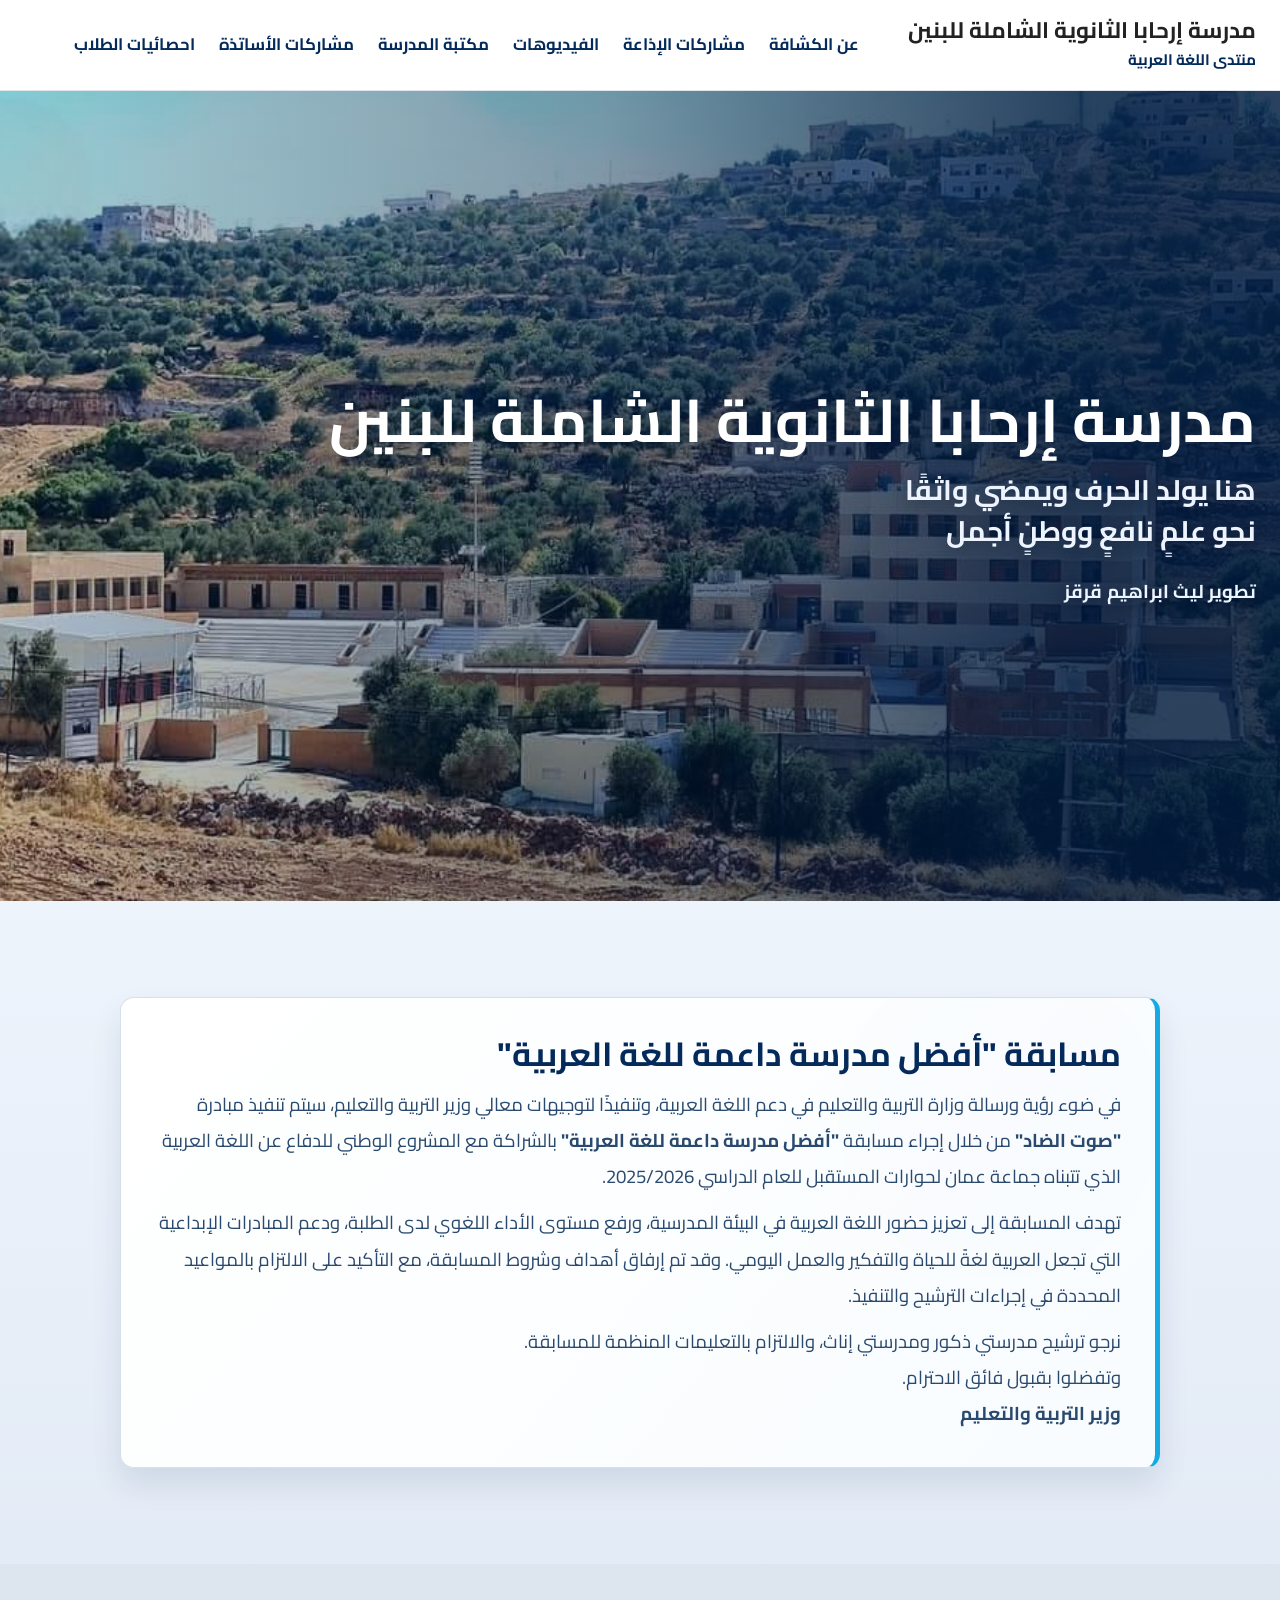
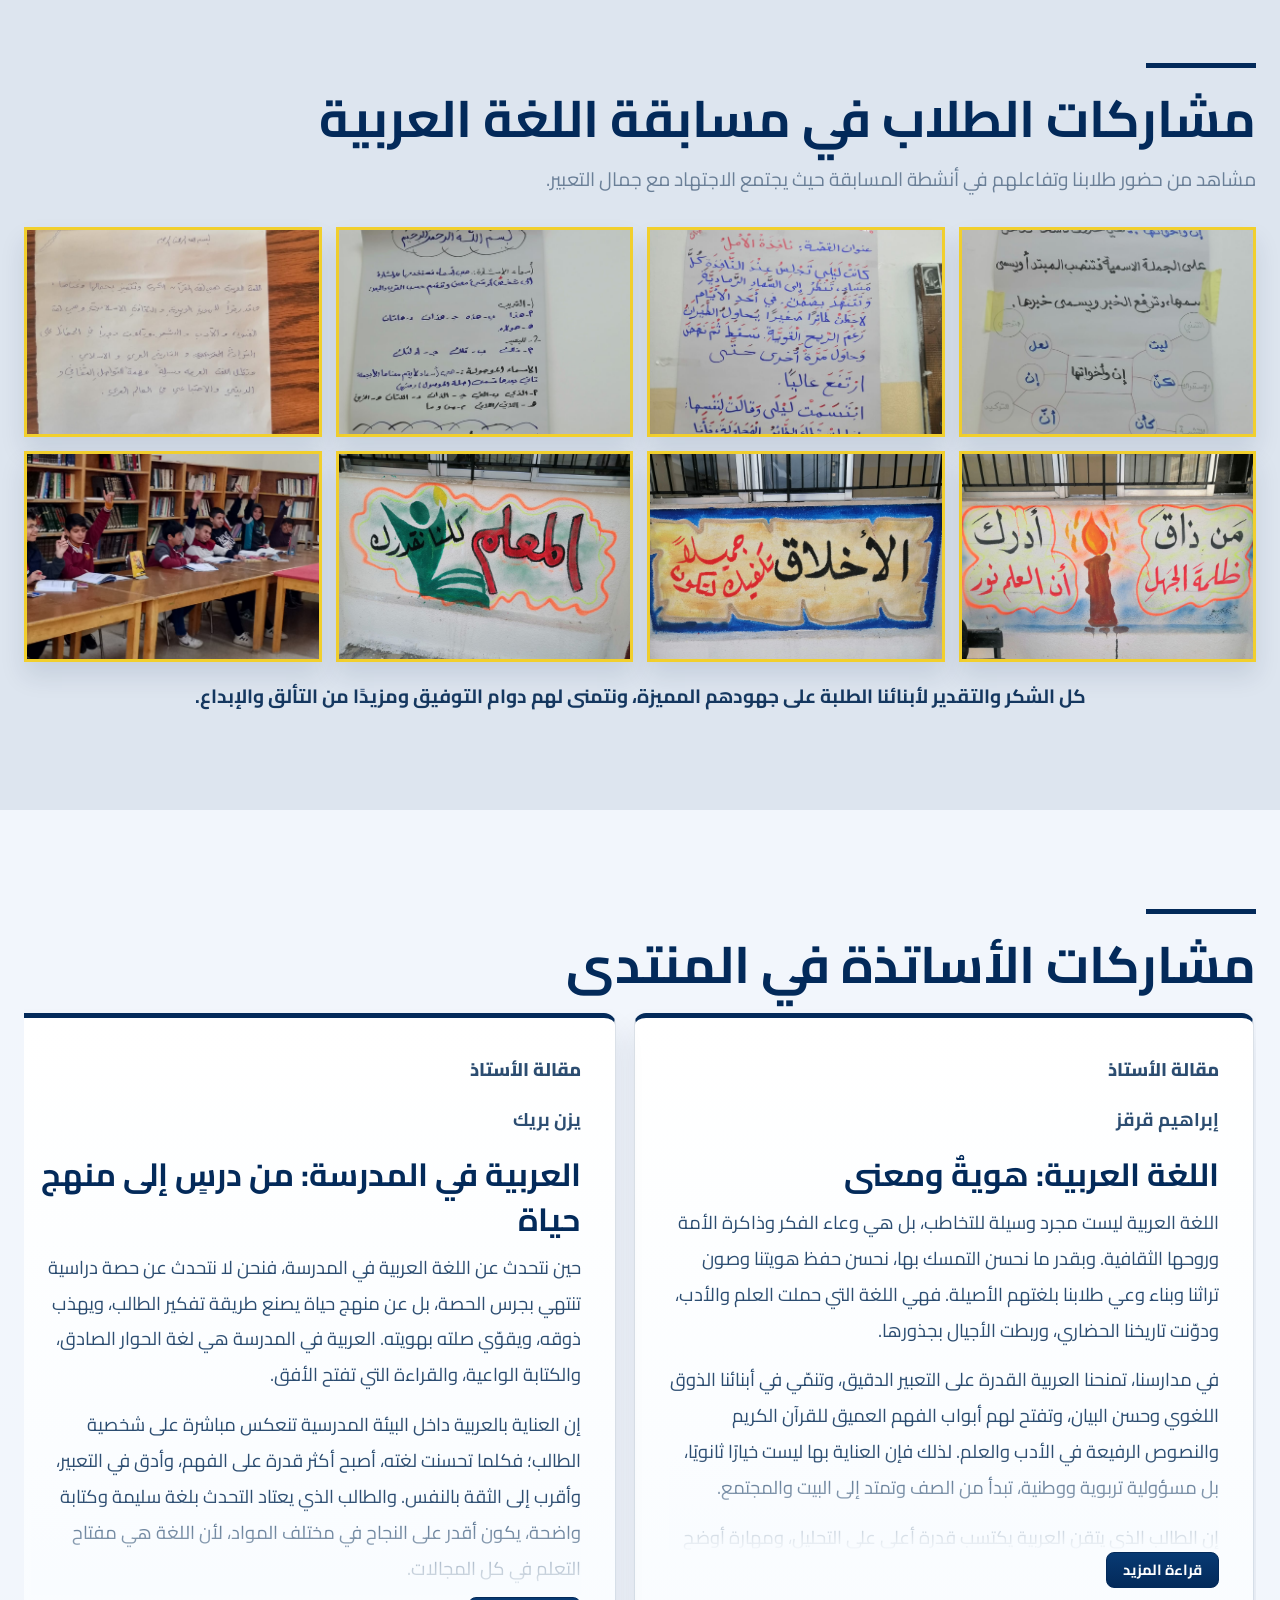
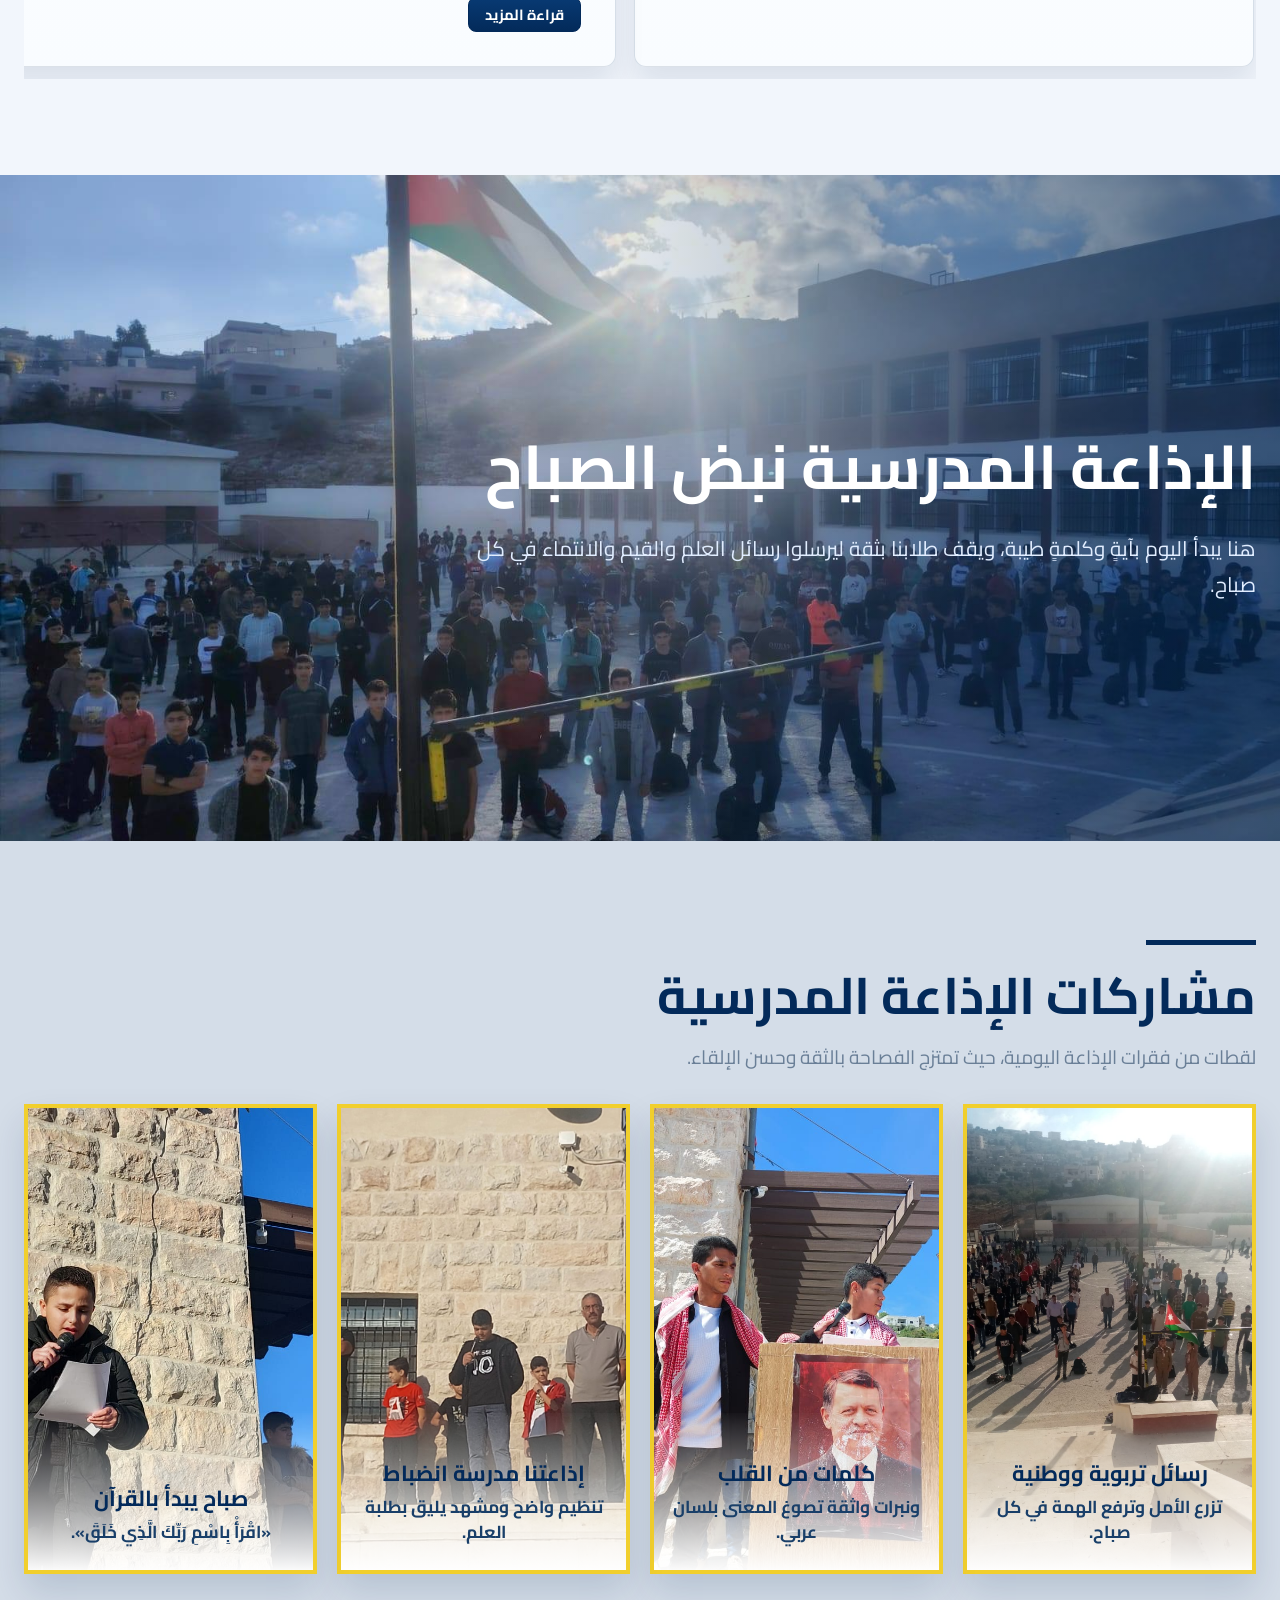
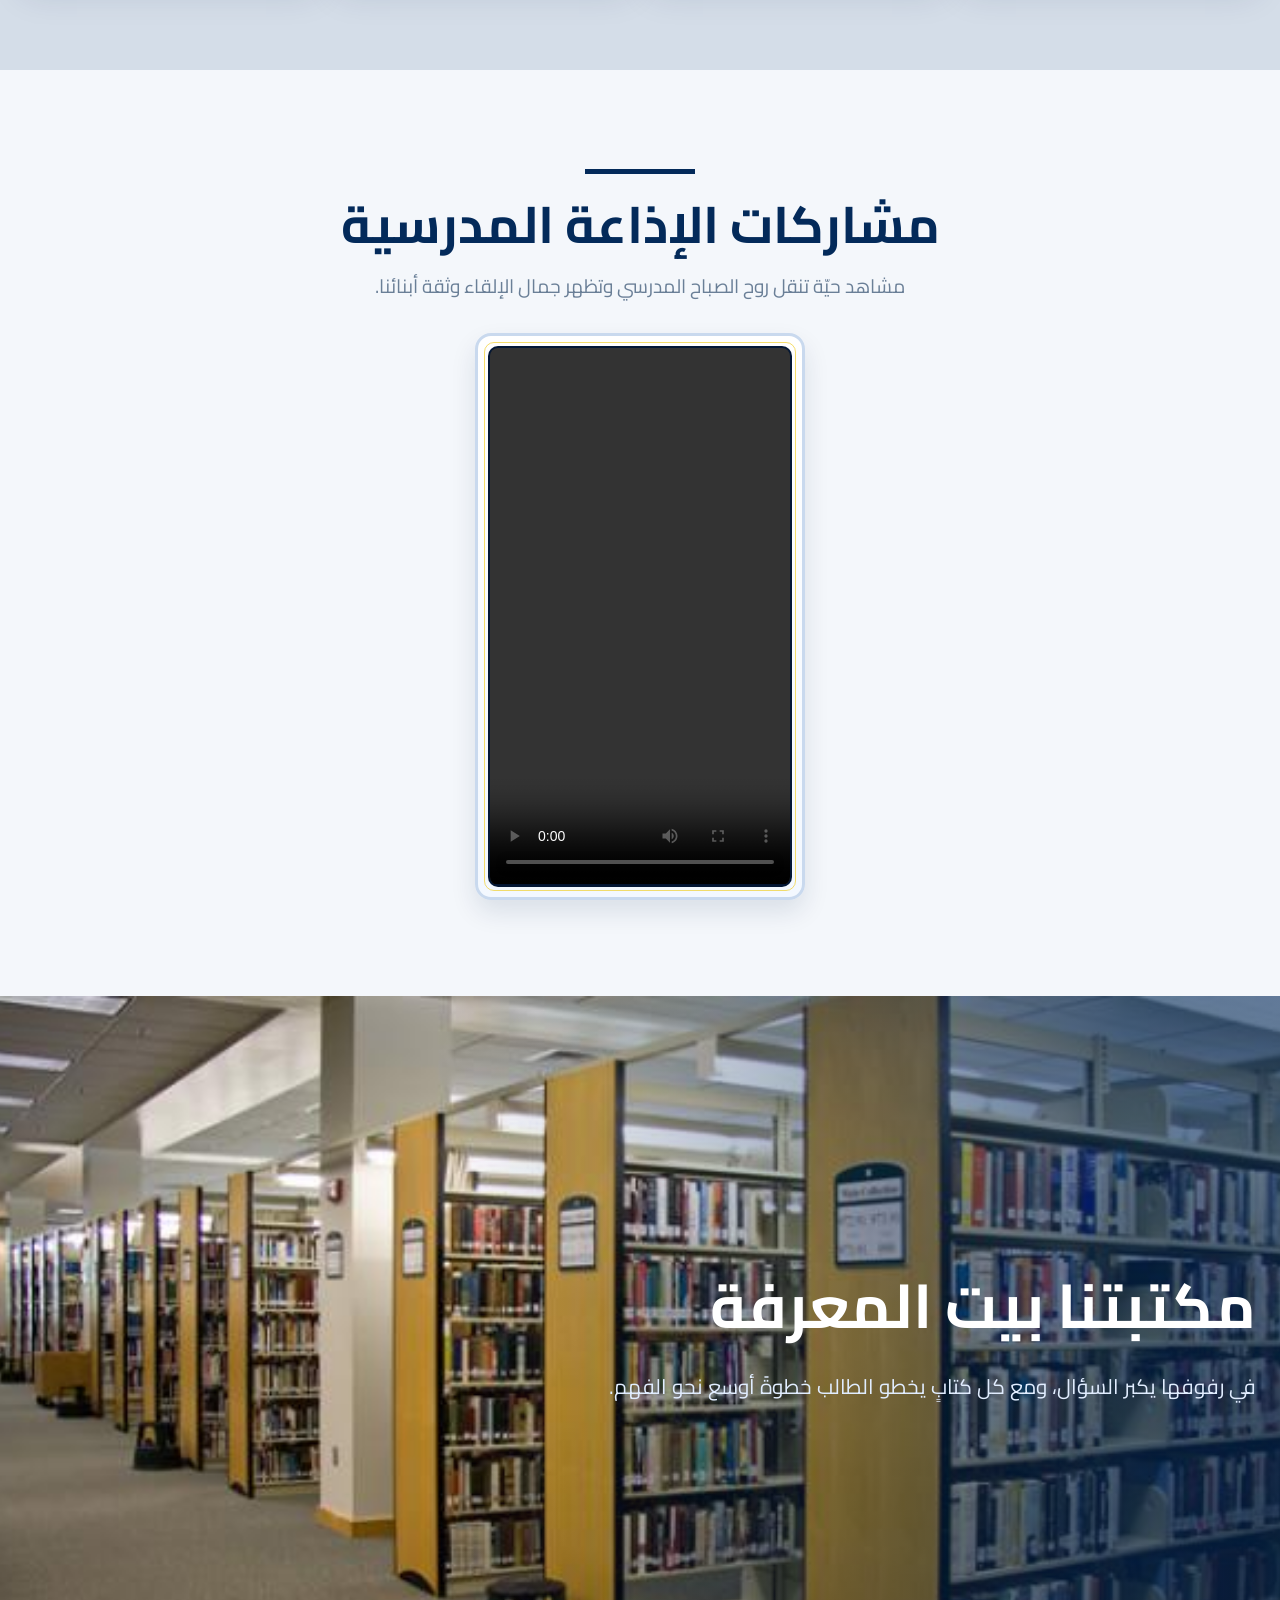
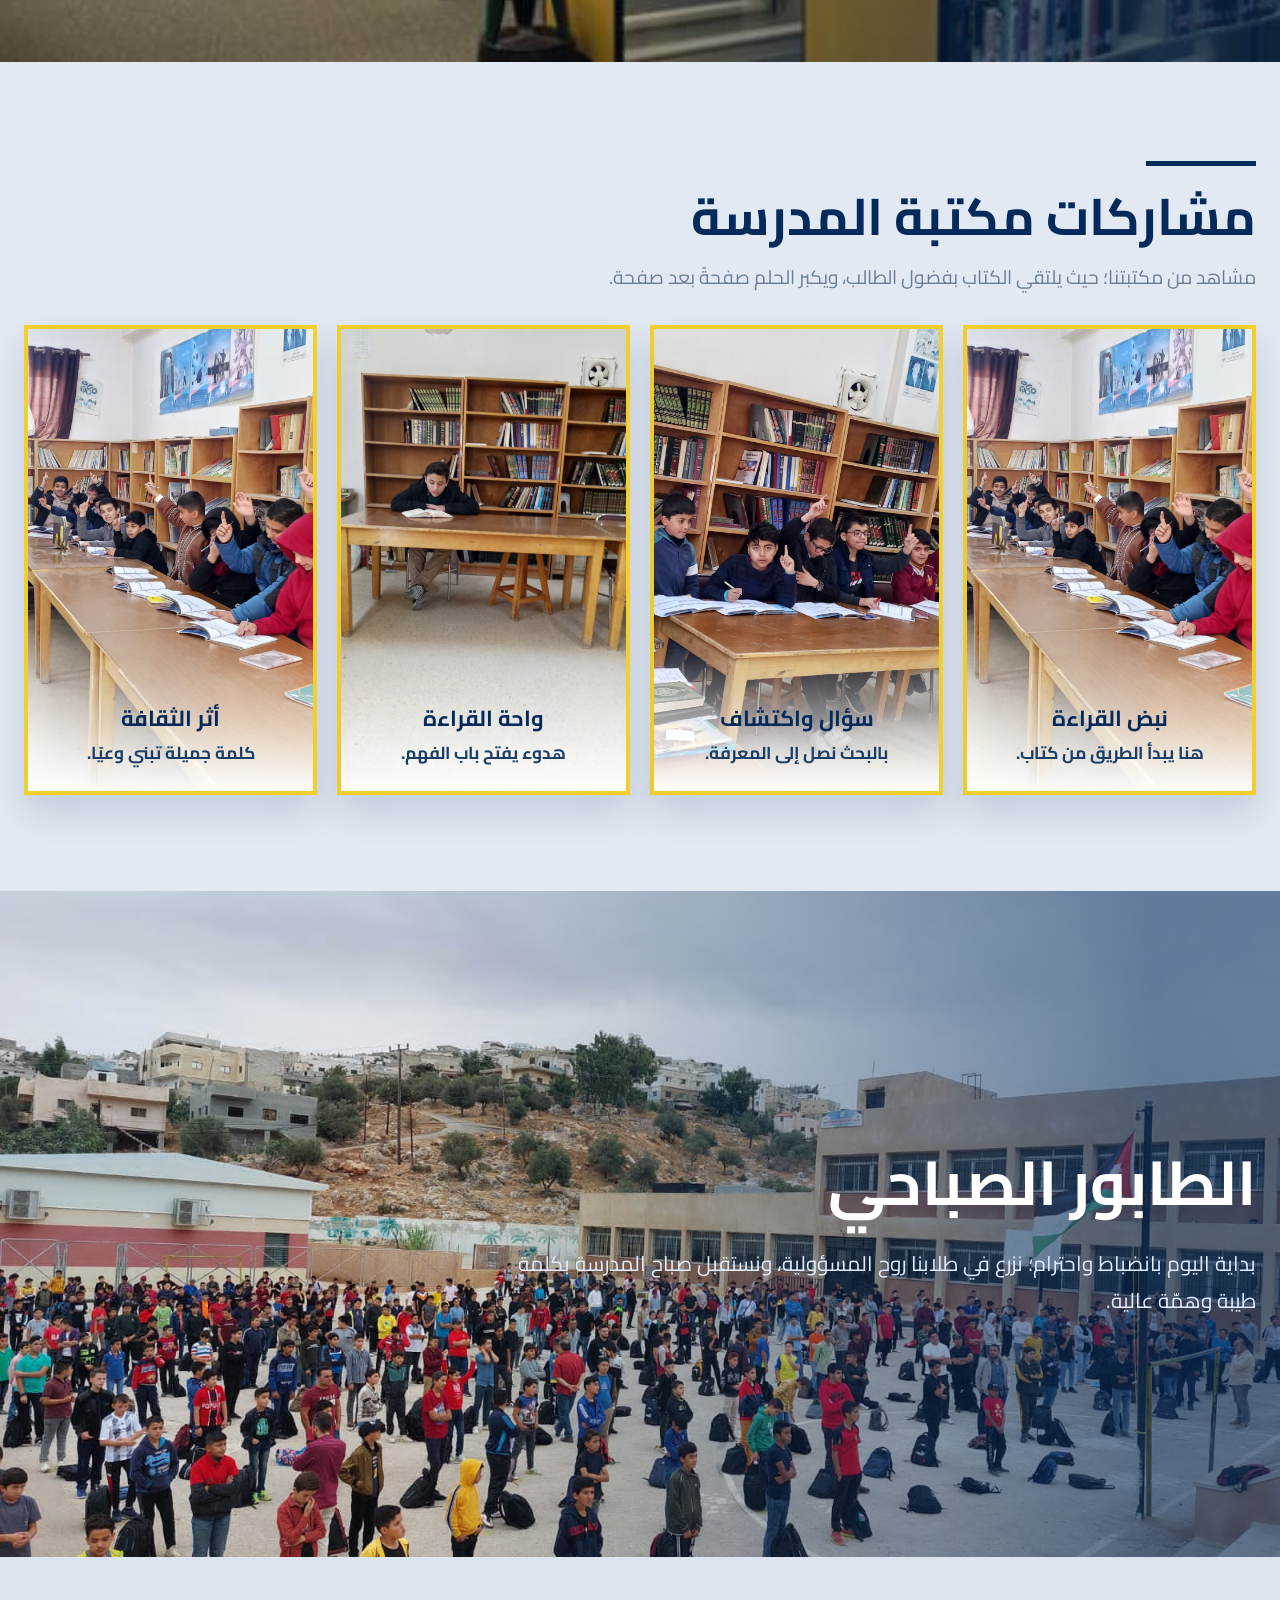
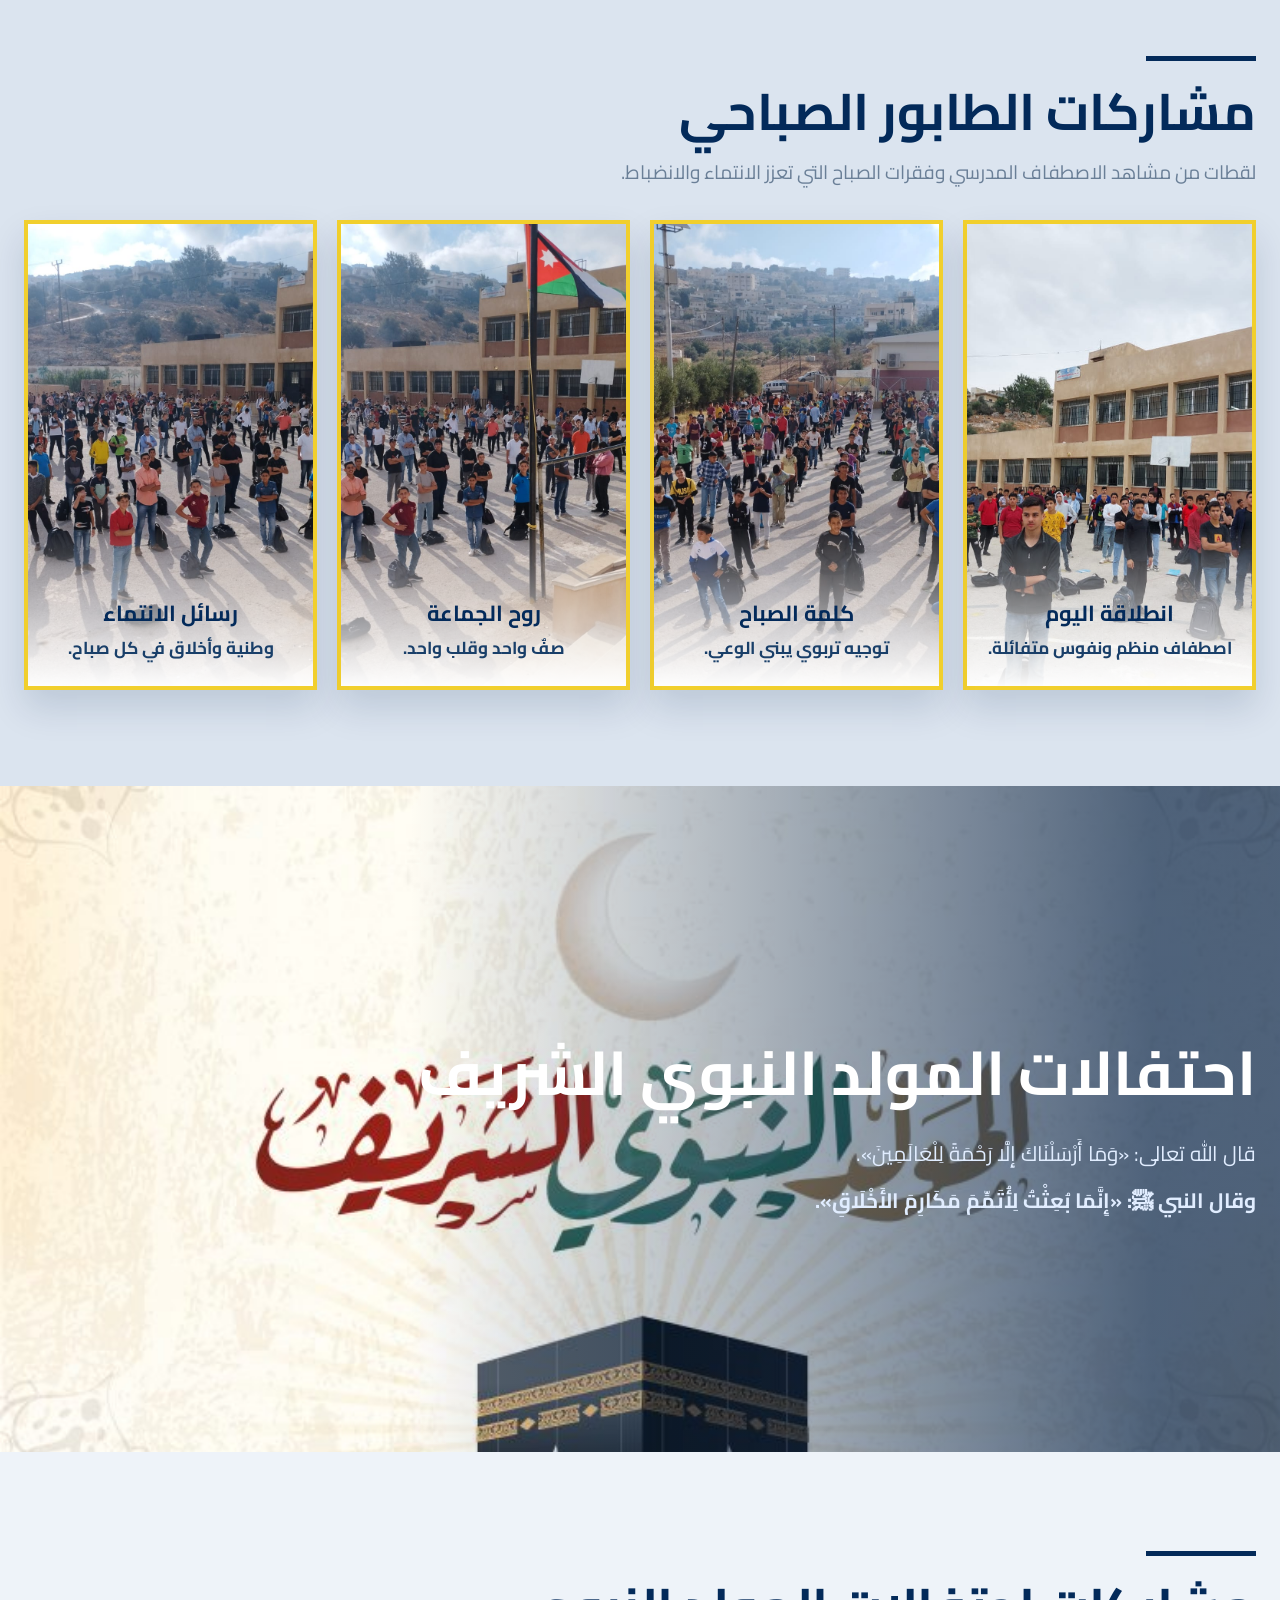
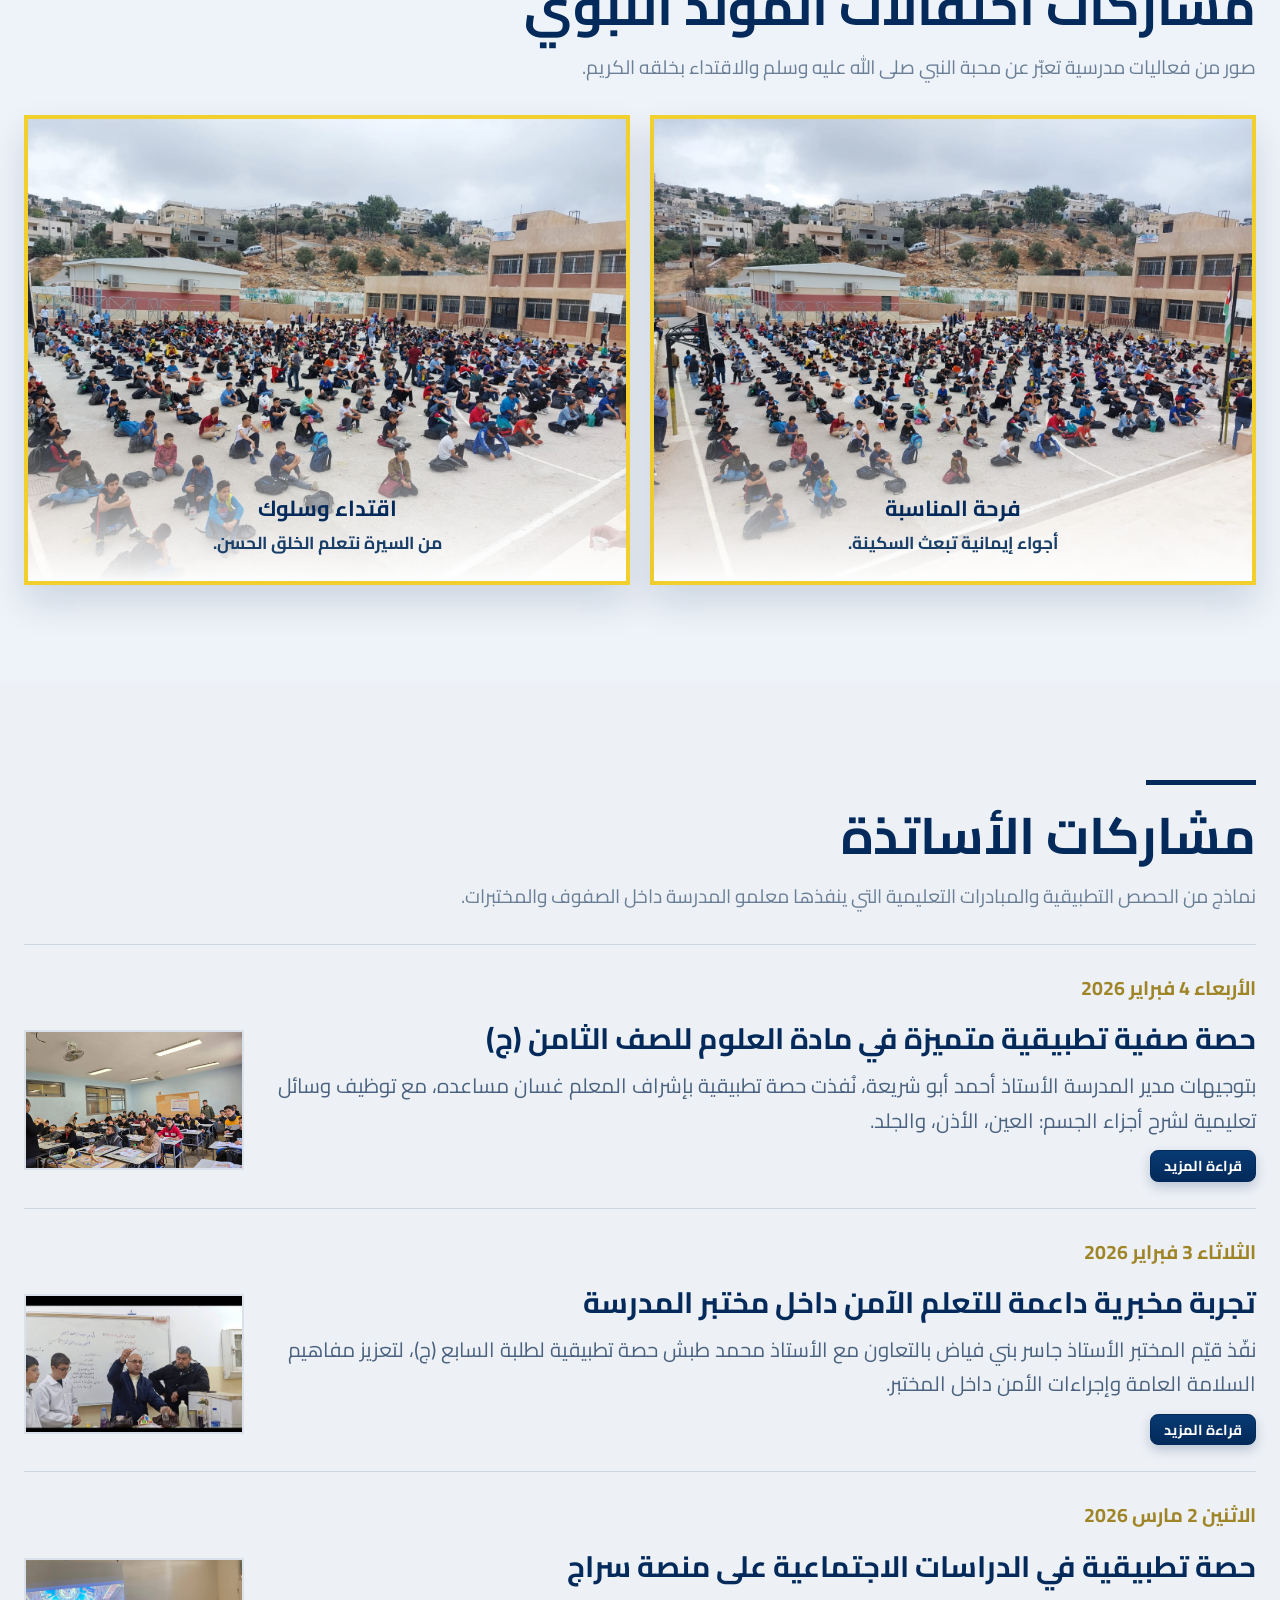
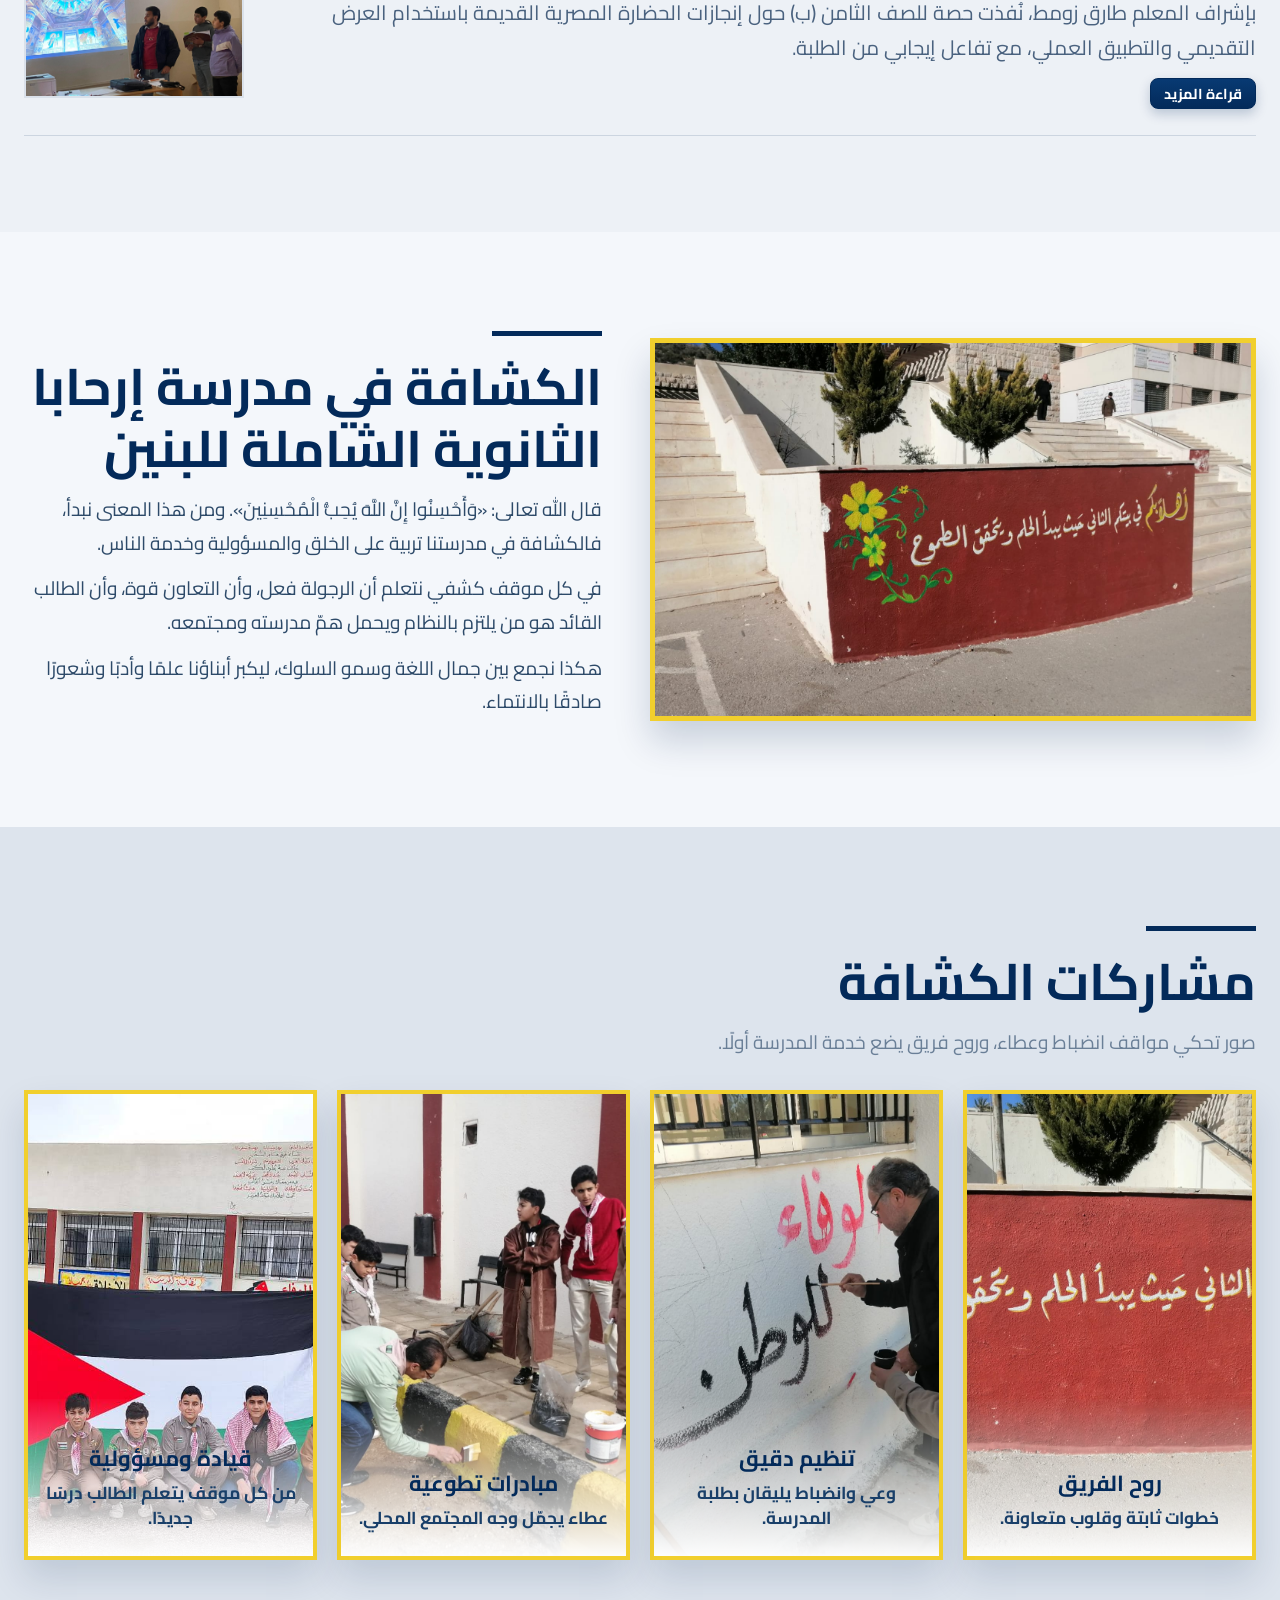
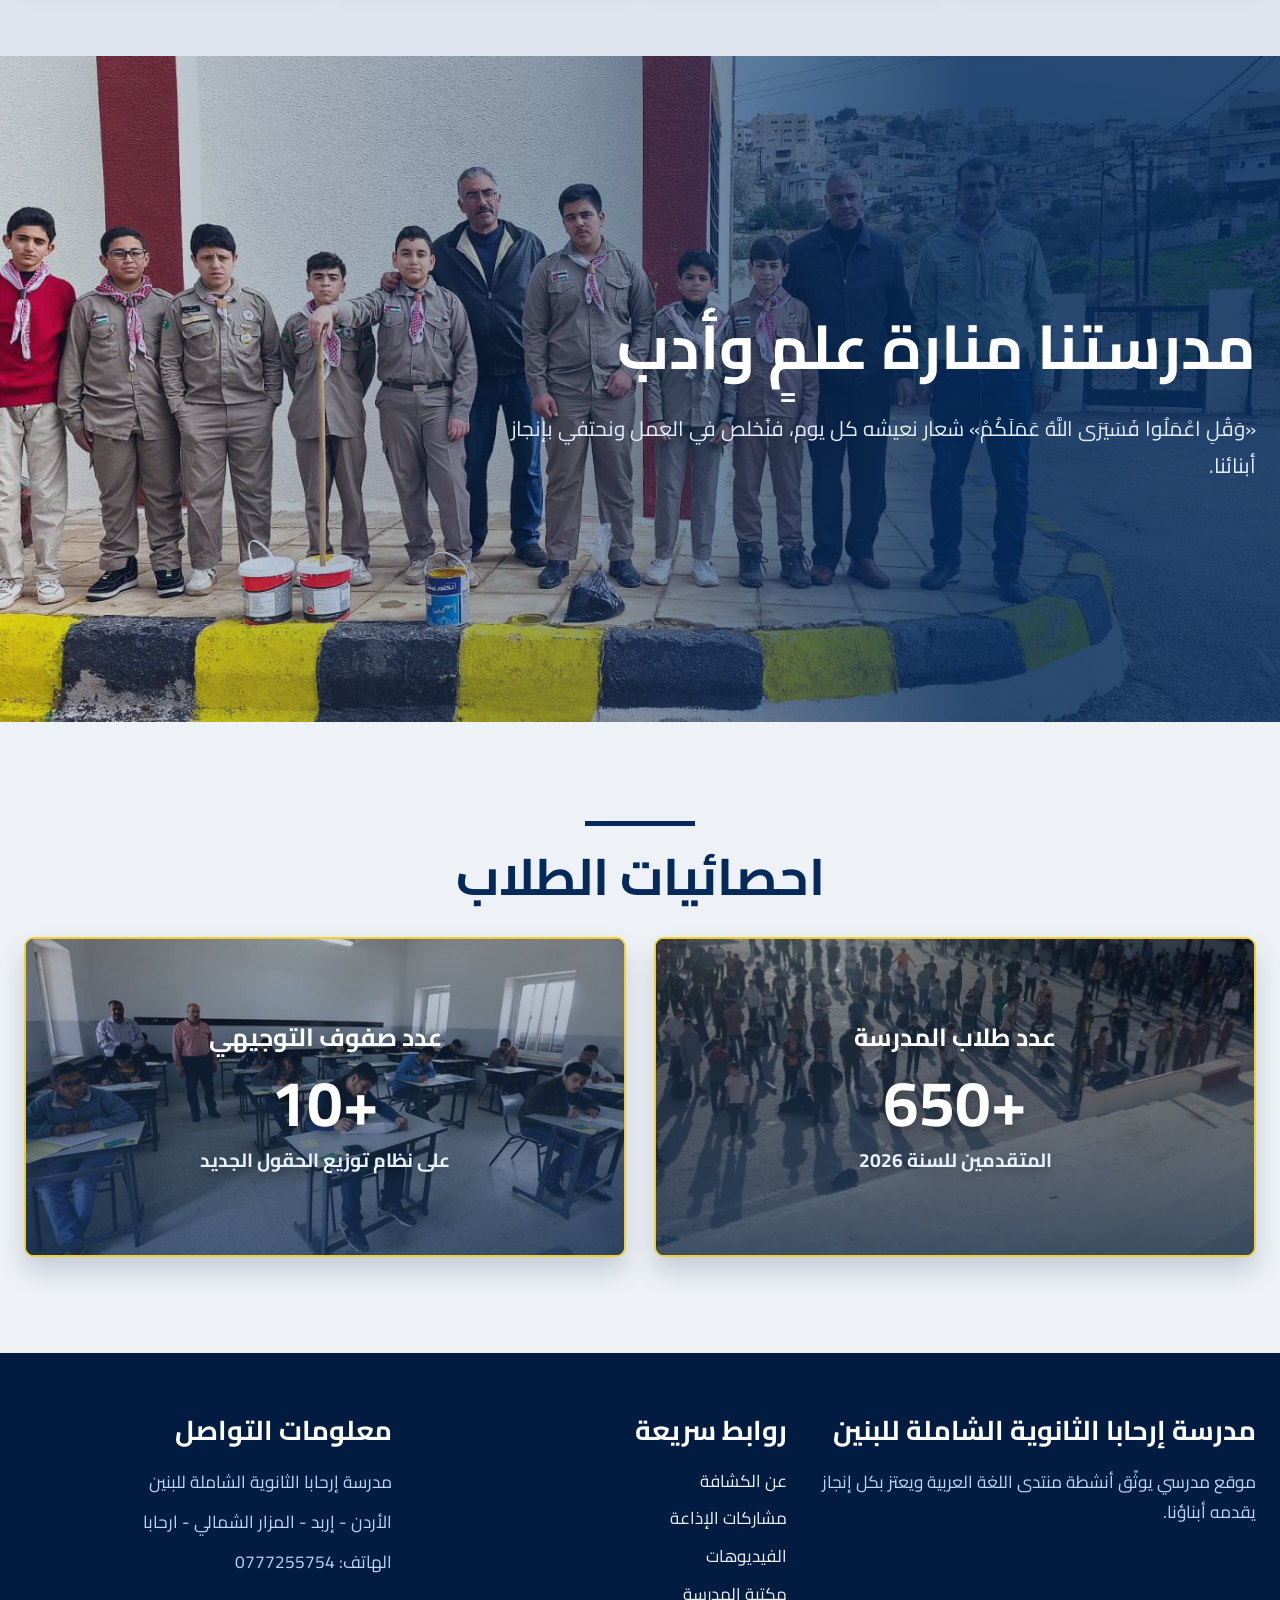
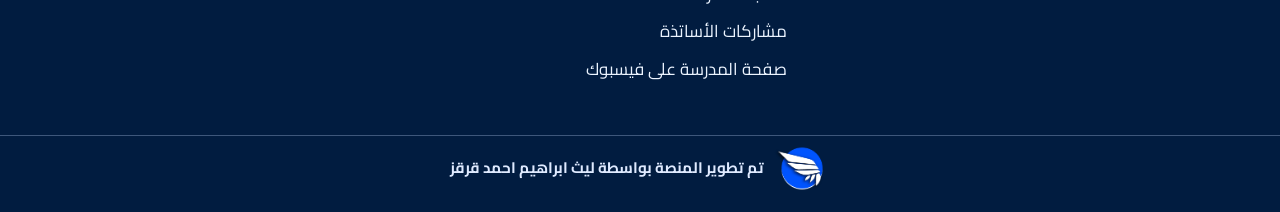
==== index.html @ 39772df7 "Add files via upload" ====
﻿<!DOCTYPE html>
<html lang="ar" dir="rtl">
<head>
  <meta charset="UTF-8">
  <meta name="viewport" content="width=device-width, initial-scale=1.0">
  <title>مدرسة إرحابا الثانوية الشاملة للبنين | مدرسة إرحابا الثانوية</title>
  <meta name="description" content="الموقع الرسمي لمدرسة إرحابا الثانوية الشاملة للبنين (مدرسة إرحابا، مدرسة إرحابا الثانوية) في إرحابا، ويضم منتدى اللغة العربية والإذاعة المدرسية والكشافة والمكتبة ومشاركات الطلبة والأساتذة.">
  <meta name="description" lang="en" content="Official website of Irhaba Comprehensive Secondary School for Boys in Irhaba, Jordan, featuring Arabic language activities, school radio, scouts, library programs, and student and teacher contributions.">
  <meta name="keywords" content="مدرسة إرحابا الثانوية الشاملة للبنين, مدرسة إرحابا, مدرسة إرحابا الثانوية, إرحابا, إبراهيم قرقز, مدارس الأردن, وزارة التربية والتعليم, منتدى اللغة العربية, الإذاعة المدرسية, الكشافة, مكتبة المدرسة, الطابور الصباحي, المولد النبوي, نشاطات مدرسية, إربد, المزار الشمالي">
  <meta name="keywords" lang="en" content="Irhaba Comprehensive Secondary School for Boys, Irhaba School, Irhaba Secondary School, Irhaba, Jordan schools, Ministry of Education Jordan, Arabic Language Forum, school radio, scouts, school library, morning assembly, school activities, Irbid">
  <meta name="news_keywords" content="مدرسة إرحابا الثانوية الشاملة للبنين, مدرسة إرحابا, مدرسة إرحابا الثانوية, إرحابا, إبراهيم قرقز">
  <meta name="author" content="مدرسة إرحابا الثانوية الشاملة للبنين">
  <meta name="creator" content="إبراهيم قرقز">
  <meta name="robots" content="index, follow, max-image-preview:large, max-snippet:-1, max-video-preview:-1">
  <meta name="googlebot" content="index, follow, max-image-preview:large, max-snippet:-1, max-video-preview:-1">
  <meta name="theme-color" content="#032a5a">
  <meta property="og:locale" content="ar_JO">
  <meta property="og:locale:alternate" content="en_US">
  <meta property="og:type" content="website">
  <meta property="og:site_name" content="مدرسة إرحابا الثانوية الشاملة للبنين">
  <meta property="og:title" content="مدرسة إرحابا الثانوية الشاملة للبنين | مدرسة إرحابا الثانوية">
  <meta property="og:description" content="موقع مدرسة إرحابا الثانوية الشاملة للبنين في إرحابا: منتدى اللغة العربية، الإذاعة المدرسية، الكشافة، والمكتبة.">
  <meta property="og:image" content="/صور/main.jpg">
  <meta property="og:image:alt" content="مدرسة إرحابا الثانوية الشاملة للبنين">
  <meta property="og:url" content="https://irhaba.github.io/">
  <meta name="twitter:card" content="summary_large_image">
  <meta name="twitter:title" content="مدرسة إرحابا الثانوية الشاملة للبنين | مدرسة إرحابا">
  <meta name="twitter:description" content="مدرسة إرحابا الثانوية الشاملة للبنين في إرحابا - أنشطة مدرسية ومنتدى اللغة العربية.">
  <meta name="twitter:image" content="/صور/main.jpg">
  <link rel="canonical" href="https://irhaba.github.io/">
  <link rel="alternate" hreflang="ar-JO" href="https://irhaba.github.io/">
  <link rel="alternate" hreflang="en" href="https://irhaba.github.io/">
  <link rel="preconnect" href="https://fonts.googleapis.com">
  <link rel="preconnect" href="https://fonts.gstatic.com" crossorigin>
  <link href="https://fonts.googleapis.com/css2?family=Cairo:wght@400;600;700;800&family=Tajawal:wght@400;500;700;800&display=swap" rel="stylesheet">
  <link rel="stylesheet" href="styles.css">
  <script type="application/ld+json">
    {
      "@context": "https://schema.org",
      "@type": "School",
      "name": "مدرسة إرحابا الثانوية الشاملة للبنين",
      "alternateName": "مدرسة إرحابا | مدرسة إرحابا الثانوية",
      "url": "https://irhaba.github.io/",
      "inLanguage": "ar-JO",
      "keywords": "مدرسة إرحابا الثانوية الشاملة للبنين, مدرسة إرحابا, مدرسة إرحابا الثانوية, إرحابا, إبراهيم قرقز",
      "educationalLevel": "SecondarySchool",
      "address": {
        "@type": "PostalAddress",
        "addressCountry": "JO",
        "addressRegion": "إربد",
        "addressLocality": "المزار الشمالي - ارحابا"
      },
      "sameAs": [
        "https://web.facebook.com/profile.php?id=100057441309227&sk"
      ]
    }
  </script>
</head>
<body>
  <a class="floating-top" href="#top" aria-label="العودة إلى الأعلى">↑</a>

  <header class="top-header" id="top">
    <div class="container header-inner">
      <a class="brand" href="#top" aria-label="العودة إلى الصفحة الرئيسية">
        <h1>مدرسة إرحابا الثانوية الشاملة للبنين</h1>
        <span>منتدى اللغة العربية</span>
      </a>

      <nav class="site-nav" id="site-nav" aria-label="التنقل الرئيسي">
        <a href="#about-scouts">عن الكشافة</a>
        <a href="#radio-posts">مشاركات الإذاعة</a>
        <a href="#videos">الفيديوهات</a>
        <a href="#library-posts">مكتبة المدرسة</a>
        <a href="#teacher-posts">مشاركات الأساتذة</a>
        <a href="#stats">احصائيات الطلاب</a>
      </nav>

      <button class="menu-toggle" type="button" aria-controls="site-nav" aria-expanded="false" aria-label="فتح القائمة">
        <span></span>
        <span></span>
        <span></span>
      </button>
    </div>
  </header>

  <main>
    <section class="hero reveal">
      <img src="./صور/main.jpg" alt="الصورة الرئيسية لمدرسة إرحابا الثانوية الشاملة للبنين">
      <div class="hero-overlay"></div>
      <div class="container hero-content">
        <h2>مدرسة إرحابا الثانوية الشاملة للبنين</h2>
        <p class="hero-subtitle">هنا يولد الحرف ويمضي واثقًا<br>نحو علمٍ نافعٍ ووطنٍ أجمل</p>
        <p class="hero-credit">تطوير ليث ابراهيم قرقز</p>
      </div>
    </section>

    <section class="section forum-intro-section reveal" id="forum-intro">
      <div class="container">
        <div class="forum-intro-card">
          <h2>مسابقة "أفضل مدرسة داعمة للغة العربية"</h2>
          <p>
            في ضوء رؤية ورسالة وزارة التربية والتعليم في دعم اللغة العربية، وتنفيذًا لتوجيهات معالي
            وزير التربية والتعليم، سيتم تنفيذ مبادرة <strong>"صوت الضاد"</strong> من خلال إجراء مسابقة
            <strong>"أفضل مدرسة داعمة للغة العربية"</strong> بالشراكة مع المشروع الوطني للدفاع عن اللغة
            العربية الذي تتبناه جماعة عمان لحوارات المستقبل للعام الدراسي 2025/2026.
          </p>
          <p>
            تهدف المسابقة إلى تعزيز حضور اللغة العربية في البيئة المدرسية، ورفع مستوى الأداء اللغوي
            لدى الطلبة، ودعم المبادرات الإبداعية التي تجعل العربية لغةً للحياة والتفكير والعمل اليومي.
            وقد تم إرفاق أهداف وشروط المسابقة، مع التأكيد على الالتزام بالمواعيد المحددة في إجراءات
            الترشيح والتنفيذ.
          </p>
          <p>
            نرجو ترشيح مدرستي ذكور ومدرستي إناث، والالتزام بالتعليمات المنظمة للمسابقة.<br>
            وتفضلوا بقبول فائق الاحترام.<br>
            <strong>وزير التربية والتعليم</strong>
          </p>
        </div>
      </div>
    </section>

    <section class="section student-forum-section reveal" id="student-forum-posts">
      <div class="container">
        <div class="section-title">
          <span class="title-line"></span>
          <h2>مشاركات الطلاب في مسابقة اللغة العربية</h2>
        </div>
        <p class="section-subtitle">
          مشاهد من حضور طلابنا وتفاعلهم في أنشطة المسابقة حيث يجتمع الاجتهاد مع جمال التعبير.
        </p>
        <div class="student-gallery">
          <figure class="student-photo">
            <img src="./صور/m1.jpg" alt="مشاركة الطلاب في منتدى اللغة العربية 1">
          </figure>
          <figure class="student-photo">
            <img src="./صور/m2.jpg" alt="مشاركة الطلاب في منتدى اللغة العربية 2">
          </figure>
          <figure class="student-photo">
            <img src="./صور/m3.jpg" alt="مشاركة الطلاب في منتدى اللغة العربية 3">
          </figure>
          <figure class="student-photo">
            <img src="./صور/m4.jpg" alt="مشاركة الطلاب في منتدى اللغة العربية 4">
          </figure>
          <figure class="student-photo">
            <img src="./صور/m5.jpg" alt="مشاركة الطلاب في منتدى اللغة العربية 5">
          </figure>
          <figure class="student-photo">
            <img src="./صور/m6.jpg" alt="مشاركة الطلاب في منتدى اللغة العربية 6">
          </figure>
          <figure class="student-photo">
            <img src="./صور/m7.jpg" alt="مشاركة الطلاب في منتدى اللغة العربية 7">
          </figure>
          <figure class="student-photo">
            <img src="./صور/m8.jpg" alt="مشاركة الطلاب في منتدى اللغة العربية 8">
          </figure>
        </div>
        <p class="student-thanks">
          كل الشكر والتقدير لأبنائنا الطلبة على جهودهم المميزة، ونتمنى لهم دوام التوفيق ومزيدًا من التألق والإبداع.
        </p>
      </div>
    </section>

    <section class="section forum-teacher-article reveal" id="forum-teacher-article">
      <div class="container">
        <div class="section-title">
          <span class="title-line"></span>
          <h2>مشاركات الأساتذة في المنتدى</h2>
        </div>
        <div class="articles-carousel" aria-label="مقالات الأساتذة">
          <article class="arabic-article article-scroll-card">
            <p class="forum-chip">مقالة الأستاذ</p>
            <p class="article-author">إبراهيم قرقز</p>
            <h3 class="article-main-title">اللغة العربية: هويةٌ ومعنى</h3>
            <div class="article-content" id="article-ibrahim">
              <p>
                اللغة العربية ليست مجرد وسيلة للتخاطب، بل هي وعاء الفكر وذاكرة الأمة وروحها الثقافية.
                وبقدر ما نحسن التمسك بها، نحسن حفظ هويتنا وصون تراثنا وبناء وعي طلابنا بلغتهم الأصيلة.
                فهي اللغة التي حملت العلم والأدب، ودوّنت تاريخنا الحضاري، وربطت الأجيال بجذورها.
              </p>
              <p>
                في مدارسنا، تمنحنا العربية القدرة على التعبير الدقيق، وتنمّي في أبنائنا الذوق اللغوي
                وحسن البيان، وتفتح لهم أبواب الفهم العميق للقرآن الكريم والنصوص الرفيعة في الأدب والعلم.
                لذلك فإن العناية بها ليست خيارًا ثانويًا، بل مسؤولية تربوية ووطنية، تبدأ من الصف
                وتمتد إلى البيت والمجتمع.
              </p>
              <p>
                إن الطالب الذي يتقن العربية يكتسب قدرة أعلى على التحليل، ومهارة أوضح في بناء الفكرة،
                وثقة أكبر في تقديم رأيه أمام الآخرين. والعربية حين تُدرَّس بطريقة حيّة في الإلقاء
                والكتابة الإبداعية والمناظرة، تتحول من مادة جامدة إلى تجربة معرفية ممتعة تصنع شخصية
                متوازنة قادرة على التأثير.
              </p>
              <p>
                وحين نحول اللغة العربية إلى ممارسة يومية في القراءة والكتابة والإلقاء، فإننا نصنع جيلاً
                واثقًا بلسانه، واعيًا برسالته، قادرًا على أن يجمع بين أصالة الجذور وطموح المستقبل.
                ومن هنا تأتي أهمية المنتديات المدرسية التي ترعى الموهبة، وتمنح الطلبة منبرًا للتعبير
                الراقي، وتغرس فيهم الاعتزاز بلغة الضاد.
              </p>
            </div>
            <button class="article-toggle" type="button" data-target="article-ibrahim" aria-expanded="false">قراءة المزيد</button>
          </article>

          <article class="arabic-article article-scroll-card">
            <p class="forum-chip">مقالة الأستاذ</p>
            <p class="article-author">يزن بريك</p>
            <h3 class="article-main-title">العربية في المدرسة: من درسٍ إلى منهج حياة</h3>
            <div class="article-content" id="article-yazan">
              <p>
                حين نتحدث عن اللغة العربية في المدرسة، فنحن لا نتحدث عن حصة دراسية تنتهي بجرس الحصة،
                بل عن منهج حياة يصنع طريقة تفكير الطالب، ويهذب ذوقه، ويقوّي صلته بهويته. العربية
                في المدرسة هي لغة الحوار الصادق، والكتابة الواعية، والقراءة التي تفتح الأفق.
              </p>
              <p>
                إن العناية بالعربية داخل البيئة المدرسية تنعكس مباشرة على شخصية الطالب؛ فكلما تحسنت
                لغته، أصبح أكثر قدرة على الفهم، وأدق في التعبير، وأقرب إلى الثقة بالنفس. والطالب
                الذي يعتاد التحدث بلغة سليمة وكتابة واضحة، يكون أقدر على النجاح في مختلف المواد،
                لأن اللغة هي مفتاح التعلم في كل المجالات.
              </p>
              <p>
                وفي زمن التقنية السريعة، تزداد الحاجة إلى تعزيز العربية لا إضعافها. فالتقدم لا يعني
                التخلي عن اللغة الأم، بل يعني أن نحمل لغتنا معنا إلى المستقبل: في المحتوى الرقمي،
                وفي المبادرات الطلابية، وفي المسابقات التي تكشف المواهب وتشجع الإبداع. ومن هنا تأتي
                قيمة الأنشطة المدرسية التي تجعل العربية لغة إنتاج لا مجرد لغة تلقين.
              </p>
              <p>
                إن رسالتنا التربوية تقتضي أن نُشعر الطلبة بأن العربية لغة كرامة وانتماء، وأن نربطها
                بالقيم والسلوك والهوية. وكل كلمة طيبة يقولها الطالب، وكل نص جميل يكتبه، هو خطوة
                إضافية نحو مدرسة أقوى ثقافيًا، وأكثر وعيًا برسالتها الوطنية والإنسانية.
              </p>
            </div>
            <button class="article-toggle" type="button" data-target="article-yazan" aria-expanded="false">قراءة المزيد</button>
          </article>
        </div>
      </div>
    </section>

    <section class="banner reveal banner-radio">
      <img src="./صور/main5.jpg" alt="الصورة الرئيسية لقسم الإذاعة المدرسية">
      <div class="banner-overlay">
        <div class="container">
          <h2>الإذاعة المدرسية نبض الصباح</h2>
          <p>
            هنا يبدأ اليوم بآيةٍ وكلمةٍ طيبة، ويقف طلابنا بثقة ليرسلوا رسائل العلم والقيم
            والانتماء في كل صباح.
          </p>
        </div>
      </div>
    </section>

    <section class="section radio-section reveal" id="radio-posts">
      <div class="container">
        <div class="section-title">
          <span class="title-line"></span>
          <h2>مشاركات الإذاعة المدرسية</h2>
        </div>
        <p class="section-subtitle">
          لقطات من فقرات الإذاعة اليومية، حيث تمتزج الفصاحة بالثقة وحسن الإلقاء.
        </p>
        <div class="cards-grid">
          <article class="media-card" tabindex="0">
            <img src="./صور/1e.jpg" alt="مشاركة الإذاعة المدرسية 1">
            <div class="card-overlay">
              <h3>رسائل تربوية ووطنية</h3>
              <p class="card-short">تزرع الأمل وترفع الهمة في كل صباح.</p>
              <p class="card-more">يقدّم الطلبة فقرات موجزة تنمّي القيم وتبني الوعي لدى زملائهم.</p>
            </div>
          </article>

          <article class="media-card" tabindex="0">
            <img src="./صور/3e.jpg" alt="مشاركة الإذاعة المدرسية 2">
            <div class="card-overlay">
              <h3>كلمات من القلب</h3>
              <p class="card-short">ونبرات واثقة تصوغ المعنى بلسان عربي.</p>
              <p class="card-more">مشهد مدرسي يبرز ثقة الطلبة بأنفسهم ووضوح تعبيرهم أمام الجميع.</p>
            </div>
          </article>

          <article class="media-card" tabindex="0">
            <img src="./صور/2e.jpg" alt="مشاركة الإذاعة المدرسية 3">
            <div class="card-overlay">
              <h3>إذاعتنا مدرسة انضباط</h3>
              <p class="card-short">تنظيم واضح ومشهد يليق بطلبة العلم.</p>
              <p class="card-more">تلتزم الفقرات بترتيب تربوي يعزز قيمة الوقت والاحترام وروح الفريق.</p>
            </div>
          </article>

          <article class="media-card" tabindex="0">
            <img src="./صور/4e.jpg" alt="مشاركة الإذاعة المدرسية 4">
            <div class="card-overlay">
              <h3>صباح يبدأ بالقرآن</h3>
              <p class="card-short">«اقْرَأْ بِاسْمِ رَبِّكَ الَّذِي خَلَقَ».</p>
              <p class="card-more">بداية مباركة تمنح اليوم صفاءً وروحًا عالية للطلاب والمعلمين.</p>
            </div>
          </article>
        </div>
      </div>
    </section>

    <section class="section reveal" id="videos">
      <div class="container">
        <div class="section-title centered">
          <span class="title-line"></span>
          <h2>مشاركات الإذاعة المدرسية</h2>
        </div>
        <p class="section-subtitle centered-subtitle">
          مشاهد حيّة تنقل روح الصباح المدرسي وتظهر جمال الإلقاء وثقة أبنائنا.
        </p>
        <div class="videos-grid single-video">
          <article class="video-card">
            <video controls preload="metadata">
              <source src="./صور/1.mp4" type="video/mp4">
              المتصفح لا يدعم تشغيل الفيديو.
            </video>
          </article>
        </div>
      </div>
    </section>

    <section class="banner reveal banner-library" id="library-main">
      <img src="./صور/main6.jpg" alt="الصورة الرئيسية لمكتبة المدرسة">
      <div class="banner-overlay">
        <div class="container">
          <h2>مكتبتنا بيت المعرفة</h2>
          <p>
            في رفوفها يكبر السؤال، ومع كل كتابٍ يخطو الطالب خطوةً أوسع نحو الفهم.
          </p>
        </div>
      </div>
    </section>

    <section class="section library-section reveal" id="library-posts">
      <div class="container">
        <div class="section-title">
          <span class="title-line"></span>
          <h2>مشاركات مكتبة المدرسة</h2>
        </div>
        <p class="section-subtitle">
          مشاهد من مكتبتنا؛ حيث يلتقي الكتاب بفضول الطالب، ويكبر الحلم صفحةً بعد صفحة.
        </p>
        <div class="cards-grid">
          <article class="media-card" tabindex="0">
            <img src="./صور/v1.jpg" alt="مشاركة مكتبة المدرسة 1">
            <div class="card-overlay">
              <h3>نبض القراءة</h3>
              <p class="card-short">هنا يبدأ الطريق من كتاب.</p>
              <p class="card-more">جلسات هادئة تصنع عادة القراءة وتوسّع أفق الفهم.</p>
            </div>
          </article>

          <article class="media-card" tabindex="0">
            <img src="./صور/v2.jpg" alt="مشاركة مكتبة المدرسة 2">
            <div class="card-overlay">
              <h3>سؤال واكتشاف</h3>
              <p class="card-short">بالبحث نصل إلى المعرفة.</p>
              <p class="card-more">إرشاد الطلبة إلى المراجع ومهارات البحث المدرسي الواعي.</p>
            </div>
          </article>

          <article class="media-card" tabindex="0">
            <img src="./صور/v3.jpg" alt="مشاركة مكتبة المدرسة 3">
            <div class="card-overlay">
              <h3>واحة القراءة</h3>
              <p class="card-short">هدوء يفتح باب الفهم.</p>
              <p class="card-more">بيئة منظمة للقراءة الفردية والتعلّم التعاوني داخل المكتبة.</p>
            </div>
          </article>

          <article class="media-card" tabindex="0">
            <img src="./صور/v4.jpg" alt="مشاركة مكتبة المدرسة 4">
            <div class="card-overlay">
              <h3>أثر الثقافة</h3>
              <p class="card-short">كلمة جميلة تبني وعيًا.</p>
              <p class="card-more">أنشطة تربط الطالب بلغته وتغذّي خياله العلمي والأدبي.</p>
            </div>
          </article>
        </div>
      </div>
    </section>

    <section class="banner reveal banner-morning" id="morning-main">
      <img src="./صور/main7.jpg" alt="الصورة الرئيسية للطابور الصباحي">
      <div class="banner-overlay">
        <div class="container">
          <h2>الطابور الصباحي</h2>
          <p>
            بداية اليوم بانضباط واحترام؛ نزرع في طلابنا روح المسؤولية،
            ونستقبل صباح المدرسة بكلمة طيبة وهمّة عالية.
          </p>
        </div>
      </div>
    </section>

    <section class="section morning-section reveal" id="morning-posts">
      <div class="container">
        <div class="section-title">
          <span class="title-line"></span>
          <h2>مشاركات الطابور الصباحي</h2>
        </div>
        <p class="section-subtitle">
          لقطات من مشاهد الاصطفاف المدرسي وفقرات الصباح التي تعزز الانتماء والانضباط.
        </p>
        <div class="cards-grid">
          <article class="media-card" tabindex="0">
            <img src="./صور/t1.jpg" alt="مشاركة الطابور الصباحي 1">
            <div class="card-overlay">
              <h3>انطلاقة اليوم</h3>
              <p class="card-short">اصطفاف منظم ونفوس متفائلة.</p>
              <p class="card-more">صباح مدرسي يرسّخ قيمة الالتزام ويهيئ الطلبة ليوم دراسي مثمر.</p>
            </div>
          </article>

          <article class="media-card" tabindex="0">
            <img src="./صور/t2.jpg" alt="مشاركة الطابور الصباحي 2">
            <div class="card-overlay">
              <h3>كلمة الصباح</h3>
              <p class="card-short">توجيه تربوي يبني الوعي.</p>
              <p class="card-more">فقرات إذاعية مختصرة تعزّز القيم والسلوك الإيجابي لدى الطلاب.</p>
            </div>
          </article>

          <article class="media-card" tabindex="0">
            <img src="./صور/t3.jpg" alt="مشاركة الطابور الصباحي 3">
            <div class="card-overlay">
              <h3>روح الجماعة</h3>
              <p class="card-short">صفٌ واحد وقلب واحد.</p>
              <p class="card-more">تجسيد عملي لمعاني التعاون والاحترام بين الطلبة والمعلمين.</p>
            </div>
          </article>

          <article class="media-card" tabindex="0">
            <img src="./صور/t4.jpg" alt="مشاركة الطابور الصباحي 4">
            <div class="card-overlay">
              <h3>رسائل الانتماء</h3>
              <p class="card-short">وطنية وأخلاق في كل صباح.</p>
              <p class="card-more">مواقف تربوية تصنع شخصية الطالب وتغرس فيه حب المدرسة والوطن.</p>
            </div>
          </article>
        </div>
      </div>
    </section>

    <section class="banner reveal banner-mawlid" id="mawlid-main">
      <img src="./صور/main8.jpg" alt="الصورة الرئيسية لاحتفالات المولد النبوي الشريف">
      <div class="banner-overlay">
        <div class="container">
          <h2>احتفالات المولد النبوي الشريف</h2>
          <p>قال الله تعالى: «وَمَا أَرْسَلْنَاكَ إِلَّا رَحْمَةً لِلْعَالَمِينَ».</p>
          <p class="banner-quote">وقال النبي ﷺ: «إِنَّمَا بُعِثْتُ لِأُتَمِّمَ مَكَارِمَ الأَخْلَاقِ».</p>
        </div>
      </div>
    </section>

    <section class="section mawlid-section reveal" id="mawlid-posts">
      <div class="container">
        <div class="section-title">
          <span class="title-line"></span>
          <h2>مشاركات احتفالات المولد النبوي</h2>
        </div>
        <p class="section-subtitle">
          صور من فعاليات مدرسية تعبّر عن محبة النبي صلى الله عليه وسلم والاقتداء بخلقه الكريم.
        </p>
        <div class="cards-grid two-cards">
          <article class="media-card" tabindex="0">
            <img src="./صور/o1.jpg" alt="مشاركة احتفالات المولد النبوي 1">
            <div class="card-overlay">
              <h3>فرحة المناسبة</h3>
              <p class="card-short">أجواء إيمانية تبعث السكينة.</p>
              <p class="card-more">برامج مدرسية تذكّر بسيرة المصطفى وتربط الطلاب بالقيم النبوية.</p>
            </div>
          </article>

          <article class="media-card" tabindex="0">
            <img src="./صور/o2.jpg" alt="مشاركة احتفالات المولد النبوي 2">
            <div class="card-overlay">
              <h3>اقتداء وسلوك</h3>
              <p class="card-short">من السيرة نتعلم الخلق الحسن.</p>
              <p class="card-more">رسائل تربوية ترسّخ الرحمة والصدق والتعاون في الحياة المدرسية.</p>
            </div>
          </article>
        </div>
      </div>
    </section>

    <section class="section teachers-section reveal" id="teacher-posts">
      <div class="container">
        <div class="section-title">
          <span class="title-line"></span>
          <h2>مشاركات الأساتذة</h2>
        </div>
        <p class="section-subtitle">
          نماذج من الحصص التطبيقية والمبادرات التعليمية التي ينفذها معلمو المدرسة داخل الصفوف والمختبرات.
        </p>

        <div class="teacher-news-list">
          <article class="teacher-news-item" data-target="teacher-detail-1" role="button" tabindex="0" aria-label="فتح تفاصيل مشاركة الأستاذ الأولى">
            <p class="teacher-news-date">الأربعاء 4 فبراير 2026</p>
            <div class="teacher-news-body">
              <div class="teacher-news-info">
                <h3>حصة صفية تطبيقية متميزة في مادة العلوم للصف الثامن (ج)</h3>
                <p>
                  بتوجيهات مدير المدرسة الأستاذ أحمد أبو شريعة، نُفذت حصة تطبيقية بإشراف المعلم غسان مساعده،
                  مع توظيف وسائل تعليمية لشرح أجزاء الجسم: العين، الأذن، والجلد.
                </p>
                <a class="teacher-read-more" href="#teacher-detail-1" data-target="teacher-detail-1">قراءة المزيد</a>
              </div>
              <img class="teacher-news-thumb" src="./صور/1n.jpg" alt="حصة تطبيقية في العلوم للصف الثامن ج">
            </div>
          </article>

          <article class="teacher-news-item" data-target="teacher-detail-2" role="button" tabindex="0" aria-label="فتح تفاصيل مشاركة الأستاذ الثانية">
            <p class="teacher-news-date">الثلاثاء 3 فبراير 2026</p>
            <div class="teacher-news-body">
              <div class="teacher-news-info">
                <h3>تجربة مخبرية داعمة للتعلم الآمن داخل مختبر المدرسة</h3>
                <p>
                  نفّذ قيّم المختبر الأستاذ جاسر بني فياض بالتعاون مع الأستاذ محمد طبش حصة تطبيقية
                  لطلبة السابع (ج)، لتعزيز مفاهيم السلامة العامة وإجراءات الأمن داخل المختبر.
                </p>
                <a class="teacher-read-more" href="#teacher-detail-2" data-target="teacher-detail-2">قراءة المزيد</a>
              </div>
              <img class="teacher-news-thumb" src="./صور/2n.jpg" alt="حصة مخبرية لطلاب الصف السابع ج">
            </div>
          </article>

          <article class="teacher-news-item" data-target="teacher-detail-3" role="button" tabindex="0" aria-label="فتح تفاصيل مشاركة الأستاذ الثالثة">
            <p class="teacher-news-date">الاثنين 2 مارس 2026</p>
            <div class="teacher-news-body">
              <div class="teacher-news-info">
                <h3>حصة تطبيقية في الدراسات الاجتماعية على منصة سراج</h3>
                <p>
                  بإشراف المعلم طارق زومط، نُفذت حصة للصف الثامن (ب) حول إنجازات الحضارة المصرية القديمة
                  باستخدام العرض التقديمي والتطبيق العملي، مع تفاعل إيجابي من الطلبة.
                </p>
                <a class="teacher-read-more" href="#teacher-detail-3" data-target="teacher-detail-3">قراءة المزيد</a>
              </div>
              <img class="teacher-news-thumb" src="./صور/3n.jpg" alt="حصة تطبيقية في الدراسات الاجتماعية">
            </div>
          </article>
        </div>

        <section class="teacher-inline-panel" id="teacher-inline-panel" hidden>
          <article class="teacher-detail" id="teacher-detail-1" hidden>
            <header class="teacher-detail-hero">
              <div class="teacher-detail-hero-top">
                <p class="teacher-detail-date">الأربعاء 4 فبراير 2026</p>
                <button class="teacher-detail-close" type="button">رجوع إلى الأخبار</button>
              </div>
              <h3>حصة صفية تطبيقية متميزة في مادة العلوم لطلبة الصف الثامن (ج)</h3>
            </header>
            <div class="teacher-detail-strip">
              الرئيسية / مشاركات الأساتذة / حصة العلوم التطبيقية
            </div>
            <div class="teacher-detail-body">
              <div class="teacher-detail-gallery">
                <figure class="teacher-detail-image">
                  <img src="./صور/1n.jpg" alt="حصة صفية تطبيقية في مادة العلوم">
                </figure>
                <figure class="teacher-detail-image">
                  <img src="./صور/1n_2.jpg" alt="وسائل تعليمية مستخدمة في حصة العلوم">
                </figure>
              </div>
              <div class="teacher-detail-content">
                <p>#لمدرستي_أنتمي</p>
                <p>
                  اليوم الأربعاء الموافق :4/2/2026
                  بتوجيهات مدير المدرسة الأستاذ أحمد أبو شريعة
                  تم تنفيذ حصة صفية تطبيقية متميزة في مادة العلوم لطلبة الصف الثامن (ج) بإشراف المعلم غسان مساعده
                  بعنوان : الضبط والتنظيم من وحدة جسم الإنسان وصحته واستخدام الوسائل التعليمية في توضيح أجزاء الجسم
                  (العين - الأذن - الجلد) في جسم الإنسان.
                </p>
                <p>
                  وتم تقديم الحصة باستخدام استراتيجيات تدريس متعددة، مثل العصف الذهني والعمل الجماعي،
                  مما أسهم في تفاعلهم الإيجابي وإثراء تجربتهم التعليمية.
                </p>
                <p>
                  جهود مقدرة ومشكورة للمعلم الفاضل وطلاب الصف الثامن (ج) وتفاعلهم في الحصة الصفية.
                </p>
                <button class="teacher-detail-close teacher-detail-close-bottom" type="button">رجوع</button>
              </div>
            </div>
          </article>

          <article class="teacher-detail" id="teacher-detail-2" hidden>
            <header class="teacher-detail-hero">
              <div class="teacher-detail-hero-top">
                <p class="teacher-detail-date">الثلاثاء 3 فبراير 2026</p>
                <button class="teacher-detail-close" type="button">رجوع إلى الأخبار</button>
              </div>
              <h3>تجربة مخبرية داخل مختبر المدرسة لطلاب الصف السابع (ج)</h3>
            </header>
            <div class="teacher-detail-strip">
              الرئيسية / مشاركات الأساتذة / التجربة المخبرية
            </div>
            <div class="teacher-detail-body">
              <div class="teacher-detail-gallery single">
                <figure class="teacher-detail-image">
                  <img src="./صور/2n.jpg" alt="تجربة مخبرية في مختبر المدرسة">
                </figure>
              </div>
              <div class="teacher-detail-content">
                <p>
                  في إطار تطبيق ما تم اكتسابه خلال دورة التدريب على برنامج بيئة المختبر الآمنة والداعمة للتعلم،
                  قام قيم المختبر الأستاذ جاسر بني فياض وبالتعاون مع الأستاذ محمد طبش بتنفيذ حصة تطبيقية بعمل تجربة
                  مخبرية داخل مختبر المدرسة لطلاب الصف السابع ج.
                </p>
                <p>
                  وجاءت هذه التجربة بهدف تعزيز مفاهيم السلامة العامة داخل المختبر، وتطبيق إجراءات الأمن والسلامة
                  بشكل عملي، إضافة إلى تهيئة بيئة تعليمية آمنة ومحفزة تسهم في دعم تعلم الطلبة وتنمية مهاراتهم العلمية.
                </p>
                <p>
                  وتأتي هذه الفعالية ضمن جهود المدرسة المستمرة في تطوير الأداء العملي للكوادر التعليمية،
                  والحرص على توفير بيئة تعلم آمنة وداعمة تحقق أفضل النتائج التعليمية.
                </p>
                <button class="teacher-detail-close teacher-detail-close-bottom" type="button">رجوع</button>
              </div>
            </div>
          </article>

          <article class="teacher-detail" id="teacher-detail-3" hidden>
            <header class="teacher-detail-hero">
              <div class="teacher-detail-hero-top">
                <p class="teacher-detail-date">الاثنين 2 مارس 2026</p>
                <button class="teacher-detail-close" type="button">رجوع إلى الأخبار</button>
              </div>
              <h3>حصة صفية تطبيقية في الدراسات الاجتماعية لطلبة الثامن (ب)</h3>
            </header>
            <div class="teacher-detail-strip">
              الرئيسية / مشاركات الأساتذة / حصة الدراسات الاجتماعية
            </div>
            <div class="teacher-detail-body">
              <div class="teacher-detail-gallery single">
                <figure class="teacher-detail-image">
                  <img src="./صور/3n.jpg" alt="حصة صفية في الدراسات الاجتماعية">
                </figure>
              </div>
              <div class="teacher-detail-content">
                <p>
                  اليوم الأثنين 2/3/2026
                  بتوجيهات مدير المدرسة الأستاذ أحمد أبو شريعة
                  تم تنفيذ حصة صفية تطبيقية باستخدام العرض التقديمي وعلى منصة سراج
                  في مادة الدراسات الاجتماعية لطلبة الثامن (ب) بإشراف المعلم طارق زومط.
                </p>
                <p>
                  حيث تم إجراء تطبيق عملي للمادة في توضيح مفاهيم درس
                  "إنجازات الحضارة المصرية القديمة"،
                  وأسهم تفاعل الطلبة الإيجابي في إثراء تجربتهم التعليمية.
                </p>
                <p>
                  جهود مقدرة ومشكورة للمعلم الفاضل وطلاب الصف الثامن (ب) وتفاعلهم في الحصة الصفية.
                </p>
                <button class="teacher-detail-close teacher-detail-close-bottom" type="button">رجوع</button>
              </div>
            </div>
          </article>

        </section>
      </div>
    </section>

    <section class="section reveal" id="about-scouts">
      <div class="container split-layout">
        <div class="split-image">
          <img src="./صور/main2.jpg" alt="الصورة الرئيسية الثانية">
        </div>
        <div class="split-text">
          <div class="section-title">
            <span class="title-line"></span>
            <h2>الكشافة في مدرسة إرحابا الثانوية الشاملة للبنين</h2>
          </div>
          <p>
            قال الله تعالى: «وَأَحْسِنُوا إِنَّ اللَّهَ يُحِبُّ الْمُحْسِنِينَ». ومن هذا المعنى نبدأ،
            فالكشافة في مدرستنا تربية على الخلق والمسؤولية وخدمة الناس.
          </p>
          <p>
            في كل موقف كشفي نتعلم أن الرجولة فعل، وأن التعاون قوة، وأن الطالب القائد هو من
            يلتزم بالنظام ويحمل همّ مدرسته ومجتمعه.
          </p>
          <p>
            هكذا نجمع بين جمال اللغة وسمو السلوك، ليكبر أبناؤنا علمًا وأدبًا وشعورًا صادقًا بالانتماء.
          </p>
        </div>
      </div>
    </section>

    <section class="section light-bg reveal" id="scout-posts">
      <div class="container">
        <div class="section-title">
          <span class="title-line"></span>
          <h2>مشاركات الكشافة</h2>
        </div>
        <p class="section-subtitle">
          صور تحكي مواقف انضباط وعطاء، وروح فريق يضع خدمة المدرسة أولًا.
        </p>
        <div class="cards-grid">
          <article class="media-card" tabindex="0">
            <img src="./صور/1k.jpg" alt="مشاركة الكشافة 1">
            <div class="card-overlay">
              <h3>روح الفريق</h3>
              <p class="card-short">خطوات ثابتة وقلوب متعاونة.</p>
              <p class="card-more">أنشطة ميدانية تعزّز الثقة والقدرة على العمل المنظّم في كل موقف.</p>
            </div>
          </article>

          <article class="media-card" tabindex="0">
            <img src="./صور/2k.jpg" alt="مشاركة الكشافة 2">
            <div class="card-overlay">
              <h3>تنظيم دقيق</h3>
              <p class="card-short">وعي وانضباط يليقان بطلبة المدرسة.</p>
              <p class="card-more">يتدرّب الطلاب على الالتزام بالأدوار وتنفيذ المهام بروح المسؤولية.</p>
            </div>
          </article>

          <article class="media-card" tabindex="0">
            <img src="./صور/3k.jpg" alt="مشاركة الكشافة 3">
            <div class="card-overlay">
              <h3>مبادرات تطوعية</h3>
              <p class="card-short">عطاء يجمّل وجه المجتمع المحلي.</p>
              <p class="card-more">مشاركات طلابية تعكس القيم الإيجابية وتزرع أثرًا عمليًا نافعًا.</p>
            </div>
          </article>

          <article class="media-card" tabindex="0">
            <img src="./صور/4k.jpg" alt="مشاركة الكشافة 4">
            <div class="card-overlay">
              <h3>قيادة ومسؤولية</h3>
              <p class="card-short">من كل موقف يتعلم الطالب درسًا جديدًا.</p>
              <p class="card-more">تجارب عملية تصقل الشخصية وتُعدّ الطالب لحياة جامعية ومجتمعية أفضل.</p>
            </div>
          </article>
        </div>
      </div>
    </section>

    <section class="banner reveal">
      <img src="./صور/main3.jpg" alt="الصورة الرئيسية الثالثة">
      <div class="banner-overlay">
        <div class="container">
          <h2>مدرستنا منارة علمٍ وأدب</h2>
          <p>
            «وَقُلِ اعْمَلُوا فَسَيَرَى اللَّهُ عَمَلَكُمْ» شعار نعيشه كل يوم، فنُخلص في العمل
            ونحتفي بإنجاز أبنائنا.
          </p>
        </div>
      </div>
    </section>

    <section class="section stats-section reveal" id="stats">
      <div class="container">
        <div class="section-title centered">
          <span class="title-line"></span>
          <h2>احصائيات الطلاب</h2>
        </div>
        <p class="section-subtitle centered-subtitle">

        </p>
        <div class="stats-grid">
          <article class="stat-card" style="--stat-image: url('./صور/1s.jpg');">
            <div class="stat-content">
              <p class="stat-label">عدد طلاب المدرسة</p>
              <h3>650+</h3>
              <p class="stat-note">المتقدمين للسنة 2026</p>
            </div>
          </article>

          <article class="stat-card" style="--stat-image: url('./صور/2sjpg.jpg');">
            <div class="stat-content">
              <p class="stat-label">عدد صفوف التوجيهي</p>
              <h3>10+</h3>
              <p class="stat-note">على نظام توزيع الحقول الجديد</p>
            </div>
          </article>
        </div>
      </div>
    </section>

  </main>

  <footer class="site-footer">
    <div class="container footer-grid">
      <div class="footer-col">
        <h3>مدرسة إرحابا الثانوية الشاملة للبنين</h3>
        <p>
          موقع مدرسي يوثّق أنشطة منتدى اللغة العربية ويعتز بكل إنجاز يقدمه أبناؤنا.
        </p>
      </div>
      <div class="footer-col">
        <h3>روابط سريعة</h3>
        <a href="#about-scouts">عن الكشافة</a>
        <a href="#radio-posts">مشاركات الإذاعة</a>
        <a href="#videos">الفيديوهات</a>
        <a href="#library-posts">مكتبة المدرسة</a>
        <a href="#teacher-posts">مشاركات الأساتذة</a>
        <a href="https://web.facebook.com/profile.php?id=100057441309227&sk" target="_blank" rel="noopener noreferrer">صفحة المدرسة على فيسبوك</a>
      </div>
      <div class="footer-col">
        <h3>معلومات التواصل</h3>
        <p>مدرسة إرحابا الثانوية الشاملة للبنين</p>
        <p>الأردن - إربد - المزار الشمالي - ارحابا</p>
        <p>الهاتف: 0777255754</p>
      </div>
    </div>
    <div class="footer-bottom">
      <div class="container">
        <div class="footer-signature">
          <img src="./صور/لوغو.png" alt="شعار التطوير">
          <span>تم تطوير المنصة بواسطة ليث ابراهيم احمد قرقز</span>
        </div>
      </div>
    </div>
  </footer>

  <div class="image-lightbox" id="image-lightbox" hidden aria-hidden="true">
    <button class="image-lightbox-close" id="image-lightbox-close" type="button" aria-label="إغلاق الصورة المكبرة">×</button>
    <img id="image-lightbox-img" src="" alt="">
  </div>

  <script src="script.js"></script>
</body>
</html>
---- styles.css ----
:root {
  --kuwait-blue: #032a5a;
  --kuwait-blue-deep: #011c40;
  --kuwait-light: #dde4ed;
  --accent: #16aae2;
  --card-accent: #f1cf2d;
  --text: #173454;
  --white: #ffffff;
  --muted: #6a7f97;
  --border-soft: #c9d9ee;
}

* {
  box-sizing: border-box;
}

html {
  scroll-behavior: smooth;
}

body {
  margin: 0;
  font-family: "Cairo", "Tajawal", sans-serif;
  color: var(--text);
  background: #f4f7fb;
  line-height: 1.75;
}

img,
video {
  width: 100%;
  display: block;
}

a {
  color: inherit;
  text-decoration: none;
}

.container {
  width: min(1240px, calc(100% - 48px));
  margin-inline: auto;
}

.top-header {
  position: sticky;
  top: 0;
  z-index: 1200;
  background: rgba(255, 255, 255, 0.97);
  border-bottom: 1px solid rgba(3, 42, 90, 0.12);
  backdrop-filter: blur(8px);
}

.header-inner {
  position: relative;
  min-height: 90px;
  display: grid;
  grid-template-columns: auto 1fr auto;
  align-items: center;
  gap: 18px;
}

.brand {
  max-width: 520px;
  color: #222;
}

.brand h1 {
  margin: 0;
  font-size: clamp(1rem, 1.75vw, 1.48rem);
  line-height: 1.3;
}

.brand span {
  display: block;
  margin-top: 2px;
  font-weight: 700;
  color: var(--kuwait-blue);
  font-size: 0.95rem;
}

.site-nav {
  justify-self: center;
  display: flex;
  align-items: center;
  gap: 20px;
}

.site-nav a {
  position: relative;
  color: var(--kuwait-blue);
  font-weight: 700;
  font-size: 1.04rem;
  padding: 6px 2px;
}

.site-nav a::after {
  content: "";
  position: absolute;
  right: 0;
  bottom: 0;
  width: 0;
  height: 2px;
  background: var(--accent);
  transition: width 0.24s ease;
}

.site-nav a:hover::after,
.site-nav a:focus-visible::after {
  width: 100%;
}

.menu-toggle {
  display: none;
  width: 48px;
  height: 48px;
  border-radius: 10px;
  border: 1px solid rgba(3, 42, 90, 0.2);
  background: #f4f8fe;
  cursor: pointer;
  align-items: center;
  justify-content: center;
  flex-direction: column;
  gap: 6px;
}

.menu-toggle span {
  width: 24px;
  height: 2px;
  border-radius: 2px;
  background: var(--kuwait-blue);
  transition: transform 0.25s ease, opacity 0.25s ease;
}

.top-header.menu-open .menu-toggle span:nth-child(1) {
  transform: translateY(8px) rotate(45deg);
}

.top-header.menu-open .menu-toggle span:nth-child(2) {
  opacity: 0;
}

.top-header.menu-open .menu-toggle span:nth-child(3) {
  transform: translateY(-8px) rotate(-45deg);
}

.hero {
  position: relative;
  min-height: calc(100vh - 90px);
  overflow: hidden;
}

.hero img {
  position: absolute;
  inset: 0;
  height: 100%;
  object-fit: cover;
}

.hero-overlay {
  position: absolute;
  inset: 0;
  background: linear-gradient(270deg, rgba(1, 28, 64, 0.83) 16%, rgba(1, 28, 64, 0.45) 53%, rgba(1, 28, 64, 0.22) 100%);
}

.hero-content {
  position: relative;
  z-index: 2;
  min-height: calc(100vh - 90px);
  display: flex;
  flex-direction: column;
  justify-content: center;
  align-items: flex-start;
  color: var(--white);
  padding-block: 88px;
}

.hero h2 {
  margin: 0;
  line-height: 1.25;
  font-size: clamp(2rem, 4.8vw, 3.75rem);
  text-shadow: 0 4px 18px rgba(1, 16, 35, 0.35);
}

.hero-subtitle {
  margin: 12px 0 0;
  line-height: 1.45;
  font-size: clamp(1.16rem, 2.2vw, 2rem);
  font-weight: 700;
  color: #edf4ff;
  max-width: 60ch;
  text-shadow: 0 4px 14px rgba(1, 16, 35, 0.32);
}

.hero-credit {
  margin: 24px 0 0;
  font-size: clamp(0.96rem, 1.45vw, 1.2rem);
  font-weight: 700;
  color: #ecf5ff;
  letter-spacing: 0.01em;
  text-shadow: 0 4px 14px rgba(0, 14, 35, 0.5);
}

.section {
  padding: clamp(54px, 8vw, 96px) 0;
}

.light-bg {
  background: var(--kuwait-light);
}

.section-title {
  margin-bottom: 14px;
}

.section-title.centered,
.centered-subtitle {
  text-align: center;
}

.section-title h2 {
  margin: 0;
  font-size: clamp(1.9rem, 4vw, 3.2rem);
  color: var(--kuwait-blue);
  line-height: 1.2;
}

.title-line {
  width: 110px;
  height: 5px;
  background: var(--kuwait-blue);
  display: inline-block;
  margin-bottom: 12px;
}

.section-subtitle {
  margin: 0 0 30px;
  color: var(--muted);
  font-size: clamp(1rem, 1.75vw, 1.2rem);
}

.forum-intro-section {
  background: linear-gradient(180deg, #eef4fc 0%, #e3ebf6 100%);
}

.forum-intro-card {
  max-width: 1040px;
  margin-inline: auto;
  background:
    linear-gradient(130deg, rgba(255, 255, 255, 0.98), rgba(248, 252, 255, 0.98)),
    radial-gradient(circle at 85% 25%, rgba(22, 170, 226, 0.15), transparent 52%);
  border: 1px solid rgba(3, 42, 90, 0.14);
  border-right: 5px solid var(--accent);
  border-radius: 14px;
  padding: clamp(18px, 3.2vw, 34px);
  box-shadow: 0 16px 30px rgba(2, 35, 76, 0.1);
}

.forum-intro-kicker {
  margin: 0 0 8px;
  color: #0f4b8b;
  font-size: 0.95rem;
  font-weight: 800;
}

.forum-intro-card h2 {
  margin: 0 0 10px;
  color: var(--kuwait-blue);
  font-size: clamp(1.4rem, 2.6vw, 2.15rem);
  line-height: 1.35;
}

.forum-intro-card p {
  margin: 0 0 10px;
  color: #29496e;
  font-size: clamp(1rem, 1.45vw, 1.16rem);
  line-height: 1.95;
}

.forum-intro-card p:last-child {
  margin-bottom: 0;
}

.student-forum-section {
  background: #dde5ef;
}

.student-gallery {
  display: grid;
  gap: 14px;
  grid-template-columns: repeat(4, minmax(0, 1fr));
}

.student-photo {
  margin: 0;
  border: 3px solid var(--card-accent);
  background: #ffffff;
  overflow: hidden;
  box-shadow: 0 14px 24px rgba(2, 35, 76, 0.11);
  cursor: zoom-in;
}

.student-photo img {
  width: 100%;
  height: clamp(170px, 16vw, 250px);
  object-fit: cover;
  object-position: center;
}

.student-thanks {
  margin: 18px 0 0;
  text-align: center;
  color: #14375f;
  font-size: clamp(1rem, 1.5vw, 1.2rem);
  font-weight: 700;
}

.forum-teacher-article {
  background: #f2f6fc;
}

.arabic-article {
  background:
    linear-gradient(180deg, #ffffff 0%, #f9fcff 100%);
  border: 1px solid rgba(3, 42, 90, 0.14);
  border-top: 5px solid var(--kuwait-blue);
  border-radius: 12px;
  padding: clamp(20px, 3vw, 34px);
  box-shadow: 0 18px 30px rgba(2, 35, 76, 0.1);
}

.forum-chip {
  margin: 0 0 8px;
  color: #0f4b8b;
  font-size: 0.95rem;
  font-weight: 800;
}

.article-main-title {
  margin: 0 0 8px;
  color: var(--kuwait-blue);
  font-size: clamp(1.4rem, 2.5vw, 2.1rem);
  line-height: 1.4;
}

.article-author {
  margin: 0 0 8px;
  color: #0f4a8a;
  font-size: 1rem;
  font-weight: 700;
}

.arabic-article p {
  margin: 0 0 14px;
  color: #2c4d71;
  font-size: clamp(1rem, 1.45vw, 1.15rem);
  line-height: 1.95;
}

.articles-carousel {
  display: flex;
  gap: 18px;
  overflow-x: auto;
  padding: 4px 2px 12px;
  scroll-snap-type: x mandatory;
  scroll-padding-inline: 8px;
}

.articles-carousel::-webkit-scrollbar {
  height: 9px;
}

.articles-carousel::-webkit-scrollbar-track {
  background: #d9e4f3;
  border-radius: 10px;
}

.articles-carousel::-webkit-scrollbar-thumb {
  background: #7fa2cf;
  border-radius: 10px;
}

.article-scroll-card {
  flex: 0 0 min(620px, 82vw);
  scroll-snap-align: start;
}

.article-content {
  position: relative;
  max-height: 345px;
  overflow: hidden;
  padding-bottom: 8px;
  transition: max-height 0.38s ease;
}

.article-content::after {
  content: "";
  position: absolute;
  left: 0;
  right: 0;
  bottom: 0;
  height: 96px;
  background: linear-gradient(to top, rgba(249, 252, 255, 0.98), rgba(249, 252, 255, 0));
  pointer-events: none;
  transition: opacity 0.25s ease;
}

.article-content.expanded {
  max-height: 2200px;
}

.article-content.expanded::after {
  opacity: 0;
}

.article-toggle {
  margin-top: 2px;
  padding: 8px 16px;
  min-width: 112px;
  border: 1px solid #032a5a;
  border-radius: 8px;
  background: linear-gradient(180deg, #083a73, #032a5a);
  color: #fff;
  font-family: inherit;
  font-weight: 700;
  font-size: 0.92rem;
  line-height: 1.2;
  cursor: pointer;
  transition: transform 0.2s ease, box-shadow 0.2s ease, background 0.2s ease;
}

.article-toggle:hover {
  transform: translateY(-1px);
  box-shadow: 0 8px 16px rgba(3, 42, 90, 0.22);
  background: linear-gradient(180deg, #0a4a8f, #07417e);
}

.article-toggle:focus-visible {
  outline: 2px solid #53c9ff;
  outline-offset: 2px;
}

.articles-hint {
  margin: 10px 4px 0;
  color: #4a678b;
  font-size: 0.95rem;
  font-weight: 700;
}

.stats-section {
  background: #eef2f6;
}

.radio-section {
  background: #d4dde8;
}

.library-section {
  background: #e2e9f3;
}

.morning-section {
  background: #dbe4ef;
}

.mawlid-section {
  background: #eef3f9;
}

.teachers-section {
  background: #edf1f6;
}

.teacher-news-list {
  border-top: 1px solid rgba(3, 42, 90, 0.14);
}

.teacher-news-item {
  padding: 26px 0;
  border-bottom: 1px solid rgba(3, 42, 90, 0.14);
  cursor: pointer;
  transition: background 0.2s ease;
}

.teacher-news-item:hover {
  background: rgba(255, 255, 255, 0.35);
}

.teacher-news-item:focus-visible {
  outline: 2px solid #53c9ff;
  outline-offset: 4px;
}

.teacher-news-date {
  margin: 0 0 14px;
  color: #9f8527;
  font-size: 1.22rem;
  font-weight: 700;
}

.teacher-news-body {
  display: grid;
  grid-template-columns: 1fr 220px;
  gap: 24px;
  align-items: center;
}

.teacher-news-thumb {
  width: 100%;
  height: 140px;
  object-fit: cover;
  border: 2px solid rgba(3, 42, 90, 0.08);
}

.teacher-news-info h3 {
  margin: 0 0 10px;
  color: var(--kuwait-blue);
  font-size: clamp(1.3rem, 2.3vw, 2.2rem);
  line-height: 1.35;
}

.teacher-news-info p {
  margin: 0;
  color: #4a627f;
  font-size: clamp(1rem, 1.6vw, 1.35rem);
  line-height: 1.7;
}

.teacher-read-more {
  margin-top: 12px;
  display: inline-block;
  padding: 6px 13px;
  min-width: 94px;
  text-align: center;
  line-height: 1.2;
  background: linear-gradient(180deg, #083a73, #032a5a);
  color: #fff;
  border: 1px solid #032a5a;
  border-radius: 8px;
  font-weight: 700;
  font-size: 0.9rem;
  box-shadow: 0 5px 12px rgba(3, 42, 90, 0.22);
  transition: background 0.25s ease, transform 0.2s ease, box-shadow 0.25s ease, border-color 0.25s ease;
}

.teacher-read-more:hover {
  background: linear-gradient(180deg, #0a4a8f, #07417e);
  border-color: #0a4a8f;
  transform: translateY(-1px);
  box-shadow: 0 8px 16px rgba(3, 42, 90, 0.28);
}

.teacher-read-more:focus-visible {
  outline: 2px solid #53c9ff;
  outline-offset: 2px;
}

.teacher-read-more:active {
  transform: translateY(0);
}

.teacher-inline-panel {
  margin-top: 26px;
}

.teacher-detail {
  background: #f8fbff;
  border: 1px solid rgba(3, 42, 90, 0.12);
  margin-bottom: 18px;
}

.teacher-detail-hero {
  background: linear-gradient(180deg, #0a1b3b, #05142d);
  color: #fff;
  padding: 18px 20px;
  border-right: 4px solid #18a9e1;
}

.teacher-detail-hero-top {
  display: flex;
  align-items: center;
  justify-content: space-between;
  gap: 14px;
  margin-bottom: 8px;
}

.teacher-detail-hero .teacher-detail-date {
  margin: 0;
  color: #f1cf2d;
  font-size: 1.14rem;
  font-weight: 700;
}

.teacher-detail-hero h3 {
  margin: 0;
  font-size: clamp(1.32rem, 2.5vw, 2.6rem);
  line-height: 1.35;
}

.teacher-detail-strip {
  background: #f1cf2d;
  color: #132d50;
  font-weight: 700;
  padding: 7px 14px;
  font-size: 0.95rem;
}

.teacher-detail-body {
  padding: 16px;
}

.teacher-detail-gallery {
  display: grid;
  grid-template-columns: repeat(2, minmax(0, 1fr));
  gap: 14px;
  align-items: start;
  margin-bottom: 16px;
}

.teacher-detail-gallery.single {
  grid-template-columns: minmax(0, 1fr);
  max-width: min(100%, 760px);
  margin-inline: auto;
  margin-bottom: 16px;
}

.teacher-detail-image {
  margin: 0;
  border: 2px solid #f1cf2d;
  background: transparent;
  overflow: hidden;
}

.teacher-detail-image img {
  display: block;
  width: 100%;
  height: auto;
  object-fit: contain;
  object-position: center;
  cursor: zoom-in;
  transition: transform 0.24s ease;
}

.teacher-detail-gallery.single .teacher-detail-image img {
  height: auto;
  object-fit: contain;
}

.teacher-detail-image:hover img {
  transform: scale(1.02);
}

.teacher-detail-content p {
  margin: 0 0 12px;
  color: #1f4470;
  font-size: clamp(1rem, 1.42vw, 1.24rem);
  line-height: 1.9;
}

.teacher-detail-signature {
  font-weight: 700;
}

.teacher-detail-close {
  border: 1px solid rgba(255, 255, 255, 0.34);
  border-radius: 7px;
  padding: 6px 12px;
  background: rgba(255, 255, 255, 0.12);
  color: #fff;
  font-weight: 700;
  font-family: inherit;
  font-size: 0.9rem;
  line-height: 1.2;
  cursor: pointer;
  backdrop-filter: blur(2px);
  transition: background 0.2s ease, border-color 0.2s ease;
}

.teacher-detail-close:hover {
  background: rgba(255, 255, 255, 0.22);
  border-color: rgba(255, 255, 255, 0.55);
}

.teacher-detail-close-bottom {
  margin-top: 8px;
  background: #032a5a;
  border-color: #032a5a;
  color: #fff;
  padding: 7px 14px;
  font-size: 0.88rem;
  box-shadow: 0 6px 14px rgba(3, 42, 90, 0.2);
}

.teacher-detail-close-bottom:hover {
  background: #064387;
  border-color: #064387;
}

body.teacher-detail-mode .floating-top {
  display: none;
}

body.teacher-detail-mode main > section {
  display: none;
}

body.teacher-detail-mode .teachers-section {
  display: block;
  padding: 0 0 20px;
  background: #eef2f6;
}

body.teacher-detail-mode .teachers-section .container {
  width: 100%;
  max-width: none;
  margin: 0;
}

body.teacher-detail-mode .teachers-section .section-title,
body.teacher-detail-mode .teachers-section .section-subtitle,
body.teacher-detail-mode .teachers-section .teacher-news-list {
  display: none;
}

body.teacher-detail-mode .teachers-section .teacher-inline-panel {
  display: block;
  margin-top: 0;
}

body.teacher-detail-mode .teachers-section .teacher-detail {
  margin: 0;
  border-left: 0;
  border-right: 0;
}

body.teacher-detail-mode .teachers-section .teacher-detail-hero,
body.teacher-detail-mode .teachers-section .teacher-detail-strip,
body.teacher-detail-mode .teachers-section .teacher-detail-body {
  padding-inline: clamp(14px, 4vw, 84px);
}

.stats-grid {
  display: grid;
  gap: 28px;
  grid-template-columns: repeat(2, minmax(0, 1fr));
}

.stat-card {
  position: relative;
  min-height: 320px;
  border-radius: 10px;
  border: 2px solid var(--card-accent);
  background: #031e44;
  overflow: hidden;
  isolation: isolate;
  transition: transform 0.3s ease, box-shadow 0.3s ease, border-color 0.3s ease;
  box-shadow: 0 14px 26px rgba(2, 35, 76, 0.18);
}

.stat-card::before {
  content: "";
  position: absolute;
  inset: 0;
  background-image: var(--stat-image);
  background-size: cover;
  background-position: center;
  opacity: 1;
  transform: scale(1);
  transition: opacity 0.42s ease, transform 0.42s ease;
}

.stat-card::after {
  content: "";
  position: absolute;
  inset: 0;
  background:
    linear-gradient(180deg, rgba(2, 34, 73, 0.2), rgba(2, 34, 73, 0.7)),
    linear-gradient(to top, rgba(255, 255, 255, 0.2), rgba(255, 255, 255, 0));
  opacity: 1;
  transition: opacity 0.35s ease;
}

.stat-content {
  position: relative;
  z-index: 2;
  height: 100%;
  display: flex;
  flex-direction: column;
  justify-content: center;
  align-items: center;
  text-align: center;
  padding: 24px;
}

.stat-label {
  margin: 0;
  font-weight: 700;
  font-size: clamp(1.2rem, 2vw, 1.55rem);
  color: #ffffff;
  text-shadow: 0 3px 12px rgba(0, 0, 0, 0.35);
}

.stat-card h3 {
  margin: 8px 0 6px;
  font-size: clamp(2.6rem, 5vw, 4.2rem);
  line-height: 1.1;
  color: #ffffff;
  direction: ltr;
  unicode-bidi: isolate;
  text-shadow: 0 3px 12px rgba(0, 0, 0, 0.35);
}

.stat-note {
  margin: 0;
  font-size: clamp(1rem, 1.5vw, 1.24rem);
  color: #e8f2ff;
  font-weight: 700;
  text-shadow: 0 3px 12px rgba(0, 0, 0, 0.35);
}

.stat-card:hover,
.stat-card:focus-within {
  transform: translateY(-6px);
  box-shadow: 0 18px 32px rgba(2, 35, 76, 0.2);
  border-color: var(--card-accent);
}

.stat-card:hover::before,
.stat-card:focus-within::before {
  opacity: 1;
  transform: scale(1);
}

.stat-card:hover::after,
.stat-card:focus-within::after {
  opacity: 1;
}

.stat-card:hover .stat-label,
.stat-card:hover h3,
.stat-card:hover .stat-note,
.stat-card:focus-within .stat-label,
.stat-card:focus-within h3,
.stat-card:focus-within .stat-note {
  color: #fff;
  text-shadow: 0 3px 12px rgba(0, 0, 0, 0.25);
}

.cards-grid {
  display: grid;
  gap: 20px;
  grid-template-columns: repeat(4, minmax(0, 1fr));
}

.cards-grid.two-cards {
  grid-template-columns: repeat(2, minmax(0, 1fr));
}

.media-card {
  position: relative;
  border: 4px solid var(--card-accent);
  background: #fff;
  min-height: 470px;
  overflow: hidden;
  box-shadow: 0 18px 34px rgba(2, 35, 76, 0.14);
  transition: transform 0.28s ease, box-shadow 0.28s ease;
  cursor: zoom-in;
}

.media-card img {
  height: 100%;
  object-fit: cover;
  transition: transform 0.36s ease;
}

.media-card::after {
  content: "";
  position: absolute;
  inset: auto 0 0;
  height: 34%;
  background: linear-gradient(to top, rgba(255, 255, 255, 0.98), rgba(255, 255, 255, 0.02));
  z-index: 1;
  pointer-events: none;
  transition: height 0.28s ease;
}

.card-overlay {
  position: absolute;
  inset: 0;
  z-index: 2;
  display: flex;
  flex-direction: column;
  justify-content: flex-end;
  text-align: center;
  padding: 14px 14px 18px;
  background: none;
}

.card-overlay h3 {
  margin: 0 0 6px;
  color: var(--kuwait-blue);
  font-size: clamp(1.08rem, 1.7vw, 1.5rem);
  line-height: 1.35;
}

.card-short {
  margin: 0;
  color: #193f69;
  font-size: clamp(1rem, 1.35vw, 1.34rem);
  line-height: 1.45;
  font-weight: 700;
}

.card-more {
  margin: 8px 0 0;
  color: #0f3158;
  font-size: 0.96rem;
  line-height: 1.55;
  opacity: 0;
  transform: translateY(12px);
  max-height: 0;
  overflow: hidden;
  transition: opacity 0.3s ease, transform 0.3s ease, max-height 0.3s ease;
}

.media-card:hover,
.media-card:focus-within {
  transform: translateY(-5px);
  box-shadow: 0 24px 40px rgba(2, 35, 76, 0.2);
}

.media-card:hover::after,
.media-card:focus-within::after {
  height: 48%;
}

.media-card:hover img,
.media-card:focus-within img {
  transform: scale(1.05);
}

.media-card:hover .card-more,
.media-card:focus-within .card-more {
  opacity: 1;
  transform: translateY(0);
  max-height: 180px;
}

.split-layout {
  display: grid;
  gap: clamp(26px, 4vw, 48px);
  grid-template-columns: 1.05fr 1fr;
  align-items: center;
}

.split-image {
  border: 5px solid var(--card-accent);
  box-shadow: 0 20px 34px rgba(2, 35, 76, 0.18);
}

.split-image img {
  aspect-ratio: 16 / 10;
  object-fit: cover;
}

.split-text p {
  margin: 0 0 12px;
  font-size: clamp(1rem, 1.62vw, 1.2rem);
  color: #2d4a69;
}

.banner {
  position: relative;
  min-height: min(74vh, 730px);
  overflow: hidden;
}

.banner img {
  position: absolute;
  inset: 0;
  height: 100%;
  object-fit: cover;
}

.banner-overlay {
  position: relative;
  z-index: 2;
  min-height: min(74vh, 730px);
  display: flex;
  align-items: center;
  background: linear-gradient(270deg, rgba(3, 42, 90, 0.84) 24%, rgba(3, 42, 90, 0.4) 56%, rgba(3, 42, 90, 0.14) 100%);
}

.banner-overlay h2 {
  margin: 0;
  color: #fff;
  font-size: clamp(2rem, 4.9vw, 3.85rem);
}

.banner-overlay p {
  margin: 10px 0 0;
  color: #e1edff;
  font-size: clamp(1rem, 1.9vw, 1.3rem);
  max-width: 65ch;
}

.banner-radio .banner-overlay {
  background: linear-gradient(
    270deg,
    rgba(3, 42, 90, 0.56) 8%,
    rgba(3, 42, 90, 0.34) 30%,
    rgba(3, 42, 90, 0.14) 48%,
    rgba(3, 42, 90, 0) 62%
  );
}

.banner-library .banner-overlay {
  background: linear-gradient(
    270deg,
    rgba(3, 42, 90, 0.62) 12%,
    rgba(3, 42, 90, 0.38) 34%,
    rgba(3, 42, 90, 0.18) 50%,
    rgba(3, 42, 90, 0) 66%
  );
}

.banner-morning .banner-overlay {
  background: linear-gradient(
    270deg,
    rgba(3, 42, 90, 0.58) 10%,
    rgba(3, 42, 90, 0.33) 34%,
    rgba(3, 42, 90, 0.14) 52%,
    rgba(3, 42, 90, 0) 68%
  );
}

.banner-mawlid .banner-overlay {
  background: linear-gradient(
    270deg,
    rgba(4, 33, 72, 0.7) 10%,
    rgba(4, 33, 72, 0.42) 34%,
    rgba(4, 33, 72, 0.2) 52%,
    rgba(4, 33, 72, 0) 68%
  );
}

.banner-quote {
  margin-top: 6px;
  color: #f2f7ff;
  font-weight: 700;
}

.videos-grid {
  display: grid;
  gap: 22px;
  grid-template-columns: repeat(2, minmax(0, 1fr));
}

.videos-grid.single-video {
  grid-template-columns: minmax(0, 1fr);
  max-width: 920px;
  margin-inline: auto;
}

.video-card {
  position: relative;
  border-radius: 16px;
  border: 3px solid var(--border-soft);
  background: linear-gradient(180deg, #ffffff, #f3f8ff);
  box-shadow: 0 12px 26px rgba(2, 35, 76, 0.11);
  overflow: hidden;
  padding: 10px;
  transition: transform 0.26s ease, box-shadow 0.26s ease;
}

.video-card::after {
  content: "";
  position: absolute;
  inset: 6px;
  border: 1.5px solid rgba(241, 207, 45, 0.7);
  border-radius: 10px;
  pointer-events: none;
}

.video-card video {
  border-radius: 10px;
  border: 2px solid rgba(3, 42, 90, 0.15);
  background: #02132e;
  aspect-ratio: 16 / 9;
}

.videos-grid.single-video .video-card {
  max-width: 460px;
  margin-inline: auto;
}

.videos-grid.single-video .video-card video {
  aspect-ratio: 9 / 16;
  max-height: min(78vh, 820px);
  object-fit: contain;
}

.video-card h3 {
  margin: 0;
  padding: 12px 6px 6px;
  text-align: center;
  font-size: 1.22rem;
  color: var(--kuwait-blue);
}

.video-card:hover {
  transform: translateY(-5px);
  box-shadow: 0 18px 30px rgba(2, 35, 76, 0.18);
}

.site-footer {
  background: var(--kuwait-blue-deep);
  color: #d8e8ff;
}

.footer-grid {
  padding: 54px 0 42px;
  display: grid;
  gap: 28px;
  grid-template-columns: 1.2fr 1fr 1fr;
}

.footer-col h3 {
  margin: 0 0 12px;
  color: #fff;
  font-size: 1.7rem;
}

.footer-col p {
  margin: 0 0 10px;
  color: #bdd4f5;
  font-size: 1.08rem;
}

.footer-col a {
  display: block;
  width: fit-content;
  margin: 0 0 8px;
  color: #ecf4ff;
  font-size: 1.06rem;
}

.footer-col a:hover {
  color: #2bc2ff;
}

.footer-bottom {
  border-top: 1px solid rgba(189, 212, 245, 0.32);
}

.footer-bottom p {
  margin: 0;
  padding: 15px 0 8px;
  color: #adc7eb;
  font-size: 1.02rem;
}

.footer-signature {
  padding: 4px 0 16px;
  display: flex;
  align-items: center;
  justify-content: center;
  gap: 10px;
  color: #dfeaff;
  font-size: 0.95rem;
  font-weight: 700;
  line-height: 1.4;
}

.footer-signature img {
  width: 56px;
  height: auto;
  object-fit: contain;
}

.floating-top {
  position: fixed;
  left: 18px;
  bottom: 24px;
  z-index: 1200;
  width: 54px;
  height: 54px;
  display: flex;
  align-items: center;
  justify-content: center;
  padding: 0;
  border-radius: 50%;
  background: var(--kuwait-blue);
  border: 1px solid rgba(188, 214, 247, 0.35);
  color: #ffea00;
  font-size: 1.85rem;
  font-weight: 800;
  line-height: 1;
  box-shadow: 0 8px 22px rgba(1, 28, 64, 0.35);
  opacity: 0;
  pointer-events: none;
  transform: translateY(16px);
  cursor: pointer;
  transition: opacity 0.25s ease, transform 0.25s ease, background 0.25s ease, box-shadow 0.25s ease;
}

.floating-top.show {
  opacity: 1;
  pointer-events: auto;
  transform: translateY(0);
}

.floating-top:hover {
  background: #053d7a;
  box-shadow: 0 12px 26px rgba(1, 28, 64, 0.45);
}

.image-lightbox {
  position: fixed;
  inset: 0;
  z-index: 3000;
  display: flex;
  align-items: center;
  justify-content: center;
  padding: 22px;
  background: rgba(1, 18, 40, 0.88);
  opacity: 0;
  pointer-events: none;
  transition: opacity 0.2s ease;
}

.image-lightbox.open {
  opacity: 1;
  pointer-events: auto;
}

.image-lightbox img {
  width: auto;
  max-width: min(96vw, 1400px);
  max-height: 90vh;
  height: auto;
  object-fit: contain;
  border: 3px solid #f1cf2d;
  border-radius: 8px;
  background: #0b1d3d;
  box-shadow: 0 20px 42px rgba(0, 0, 0, 0.5);
}

.image-lightbox-close {
  position: absolute;
  top: 14px;
  left: 14px;
  width: 42px;
  height: 42px;
  border: 1px solid rgba(255, 255, 255, 0.4);
  border-radius: 50%;
  background: rgba(3, 42, 90, 0.9);
  color: #fff;
  font-size: 1.7rem;
  line-height: 1;
  cursor: pointer;
}

body.lightbox-open {
  overflow: hidden;
}

.reveal {
  opacity: 0;
  transform: translateY(28px);
  transition: opacity 0.65s ease, transform 0.65s ease;
}

.reveal.visible {
  opacity: 1;
  transform: translateY(0);
}

@media (max-width: 1200px) {
  .cards-grid {
    grid-template-columns: repeat(2, minmax(0, 1fr));
  }

  .media-card {
    min-height: 430px;
  }
}

@media (max-width: 980px) {
  .container {
    width: min(1240px, calc(100% - 30px));
  }

  .header-inner {
    grid-template-columns: 1fr auto;
    min-height: 78px;
  }

  .menu-toggle {
    display: inline-flex;
  }

  .site-nav {
    position: absolute;
    top: calc(100% + 10px);
    right: 0;
    width: min(360px, calc(100vw - 30px));
    display: grid;
    gap: 6px;
    padding: 12px;
    border-radius: 12px;
    border: 1px solid rgba(3, 42, 90, 0.16);
    background: #ffffff;
    box-shadow: 0 18px 34px rgba(2, 35, 76, 0.16);
    opacity: 0;
    visibility: hidden;
    pointer-events: none;
    transform: translateY(-8px);
    transition: opacity 0.25s ease, transform 0.25s ease, visibility 0.25s ease;
  }

  .site-nav a {
    font-size: 1rem;
    padding: 10px 12px;
    border-radius: 8px;
    background: #f1f6ff;
  }

  .site-nav a::after {
    display: none;
  }

  .top-header.menu-open .site-nav {
    opacity: 1;
    visibility: visible;
    pointer-events: auto;
    transform: translateY(0);
  }

  .hero,
  .hero-content {
    min-height: 78vh;
  }

  .split-layout {
    grid-template-columns: 1fr;
  }

  .student-gallery {
    grid-template-columns: repeat(2, minmax(0, 1fr));
  }

  .student-photo img {
    height: clamp(170px, 26vw, 230px);
  }

  .article-scroll-card {
    flex-basis: min(560px, 84vw);
  }

  .article-content {
    max-height: 320px;
  }

  .teacher-news-body {
    grid-template-columns: 1fr 140px;
    gap: 14px;
    align-items: start;
  }

  .teacher-news-thumb {
    width: 140px;
    height: 100px;
    max-width: none;
    margin: 0;
  }

  .teacher-news-date {
    font-size: 1.04rem;
    margin-bottom: 10px;
  }

  .teacher-news-info h3 {
    font-size: clamp(1.1rem, 2.4vw, 1.6rem);
    margin-bottom: 8px;
  }

  .teacher-news-info p {
    font-size: 1rem;
    line-height: 1.6;
  }

  .teacher-read-more {
    padding: 6px 11px;
    min-width: 86px;
    font-size: 0.84rem;
    border-radius: 7px;
  }

  .stats-grid,
  .videos-grid,
  .footer-grid {
    grid-template-columns: 1fr;
  }

  .teacher-detail-hero {
    padding: 14px;
  }

  .teacher-detail-hero-top {
    gap: 10px;
    margin-bottom: 6px;
  }

  .teacher-detail-close {
    padding: 5px 9px;
    font-size: 0.78rem;
    border-radius: 6px;
  }

  .teacher-detail-close-bottom {
    padding: 5px 10px;
    font-size: 0.76rem;
  }

  .teacher-detail-strip {
    padding: 6px 10px;
    font-size: 0.86rem;
  }

  .teacher-detail-gallery {
    grid-template-columns: repeat(2, minmax(0, 1fr));
  }

  .teacher-detail-gallery.single {
    max-width: min(100%, 620px);
  }

  .teacher-detail-image img {
    height: auto;
  }

  .teacher-detail-gallery.single .teacher-detail-image img {
    height: auto;
  }
}

@media (max-width: 700px) {
  .brand h1 {
    font-size: 1.08rem;
  }

  .brand span {
    font-size: 0.86rem;
  }

  .hero,
  .hero-content {
    min-height: 56vh;
  }

  .hero-content {
    padding-block: 34px;
  }

  .hero h2 {
    font-size: clamp(1.65rem, 8vw, 2.35rem);
  }

  .hero-subtitle {
    font-size: clamp(1rem, 4.8vw, 1.32rem);
    margin-top: 8px;
    line-height: 1.35;
  }

  .hero-credit {
    margin-top: 14px;
    font-size: 0.92rem;
  }

  .cards-grid,
  .stats-grid {
    grid-template-columns: 1fr;
    gap: 14px;
  }

  .cards-grid.two-cards {
    grid-template-columns: 1fr;
  }

  .forum-intro-card {
    padding: 14px;
  }

  .forum-intro-kicker,
  .forum-chip {
    font-size: 0.86rem;
  }

  .forum-intro-card h2 {
    font-size: 1.22rem;
    line-height: 1.4;
  }

  .forum-intro-card p {
    font-size: 0.96rem;
    line-height: 1.8;
  }

  .student-gallery {
    grid-template-columns: repeat(2, minmax(0, 1fr));
    gap: 10px;
  }

  .student-photo img {
    height: clamp(120px, 36vw, 180px);
  }

  .student-thanks {
    font-size: 0.94rem;
    line-height: 1.7;
  }

  .articles-carousel {
    gap: 12px;
  }

  .article-scroll-card {
    flex-basis: 84vw;
  }

  .article-content {
    max-height: 260px;
  }

  .article-toggle {
    padding: 6px 12px;
    min-width: 96px;
    font-size: 0.82rem;
    border-radius: 6px;
  }

  .articles-hint {
    font-size: 0.82rem;
  }

  .arabic-article {
    padding: 14px;
    border-radius: 8px;
  }

  .article-main-title {
    font-size: 1.18rem;
  }

  .article-author {
    font-size: 0.9rem;
  }

  .arabic-article p {
    font-size: 0.95rem;
    line-height: 1.85;
  }

  .teacher-news-item {
    padding: 18px 0;
  }

  .teacher-news-date {
    font-size: 0.92rem;
    margin-bottom: 8px;
  }

  .teacher-news-body {
    grid-template-columns: 1fr 108px;
    gap: 10px;
  }

  .teacher-news-thumb {
    width: 108px;
    height: 78px;
    border-width: 1.5px;
  }

  .teacher-news-info h3 {
    font-size: 1rem;
    margin-bottom: 6px;
    line-height: 1.35;
    display: -webkit-box;
    -webkit-line-clamp: 2;
    -webkit-box-orient: vertical;
    overflow: hidden;
  }

  .teacher-news-info p {
    font-size: 0.78rem;
    line-height: 1.38;
    display: -webkit-box;
    -webkit-line-clamp: 3;
    -webkit-box-orient: vertical;
    overflow: hidden;
  }

  .teacher-read-more {
    margin-top: 8px;
    padding: 5px 10px;
    min-width: 78px;
    font-size: 0.78rem;
    border-radius: 6px;
  }

  .media-card {
    width: min(100%, 360px);
    margin-inline: auto;
    min-height: 270px;
    cursor: pointer;
  }

  .media-card::after {
    height: 44%;
  }

  .teacher-detail-gallery {
    grid-template-columns: 1fr;
  }

  .teacher-detail-image img {
    height: auto;
  }

  .teacher-detail-gallery.single .teacher-detail-image img {
    height: auto;
  }

  .videos-grid.single-video .video-card {
    max-width: min(100%, 330px);
  }

  .videos-grid.single-video .video-card video {
    max-height: 70vh;
  }

  .stat-card {
    width: min(100%, 360px);
    margin-inline: auto;
    min-height: 185px;
  }

  .stat-label {
    font-size: 0.98rem;
  }

  .stat-card h3 {
    font-size: 2.1rem;
    margin: 4px 0;
  }

  .stat-note {
    font-size: 0.86rem;
    line-height: 1.3;
  }

  .card-overlay h3 {
    font-size: 1rem;
    margin-bottom: 4px;
  }

  .card-short {
    font-size: 0.92rem;
    line-height: 1.35;
  }

  .card-more {
    font-size: 0.82rem;
    line-height: 1.35;
  }

  .banner,
  .banner-overlay {
    min-height: 42vh;
  }

  .media-card.active {
    transform: translateY(-5px);
    box-shadow: 0 24px 40px rgba(2, 35, 76, 0.2);
  }

  .media-card.active img {
    transform: scale(1.05);
  }

  .media-card.active .card-more {
    opacity: 1;
    transform: translateY(0);
    max-height: 180px;
  }

  .section-title h2 {
    font-size: clamp(1.7rem, 7vw, 2.2rem);
  }

  .footer-signature {
    font-size: 0.84rem;
    gap: 8px;
    padding-bottom: 14px;
  }

  .footer-signature img {
    width: 48px;
  }

  .section-subtitle,
  .split-text p,
  .footer-col p,
  .footer-col a {
    font-size: 1rem;
  }

  .floating-top {
    width: 50px;
    height: 50px;
    left: 12px;
    bottom: 16px;
    font-size: 1.6rem;
  }
}
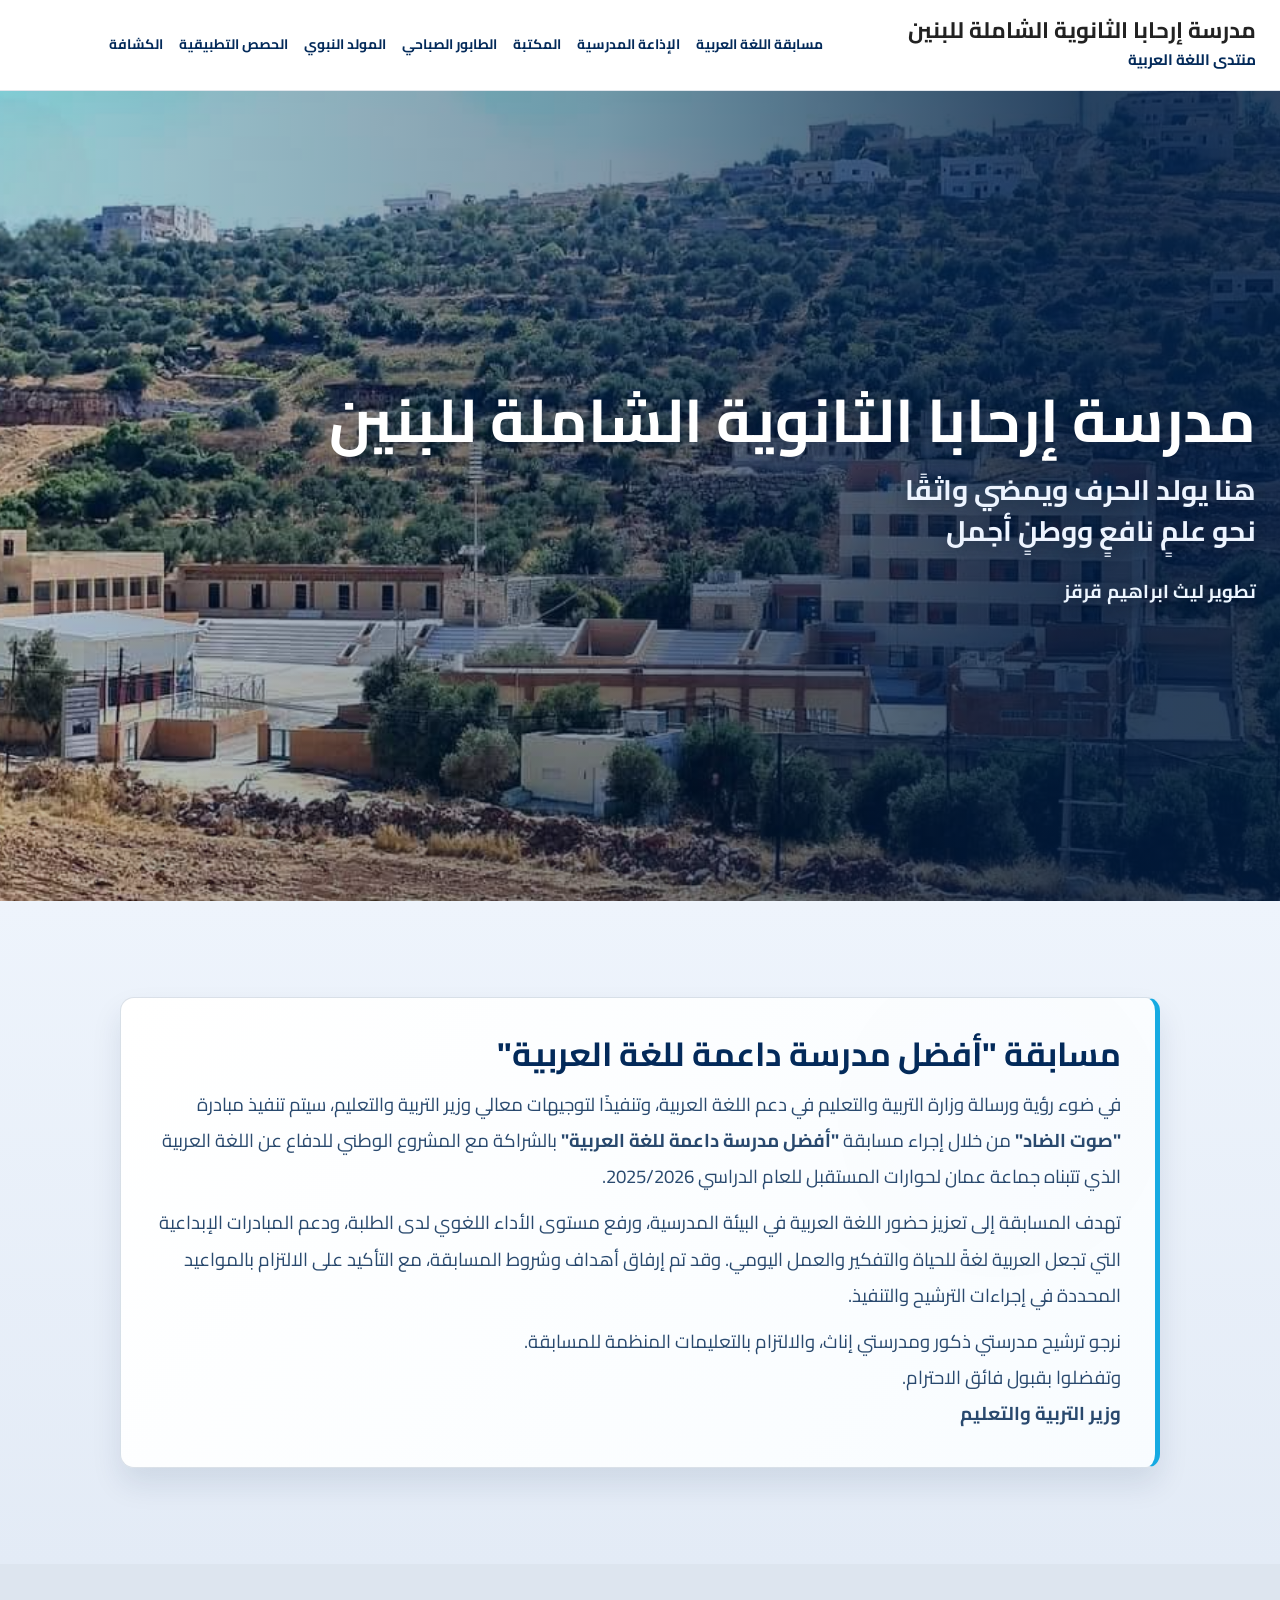
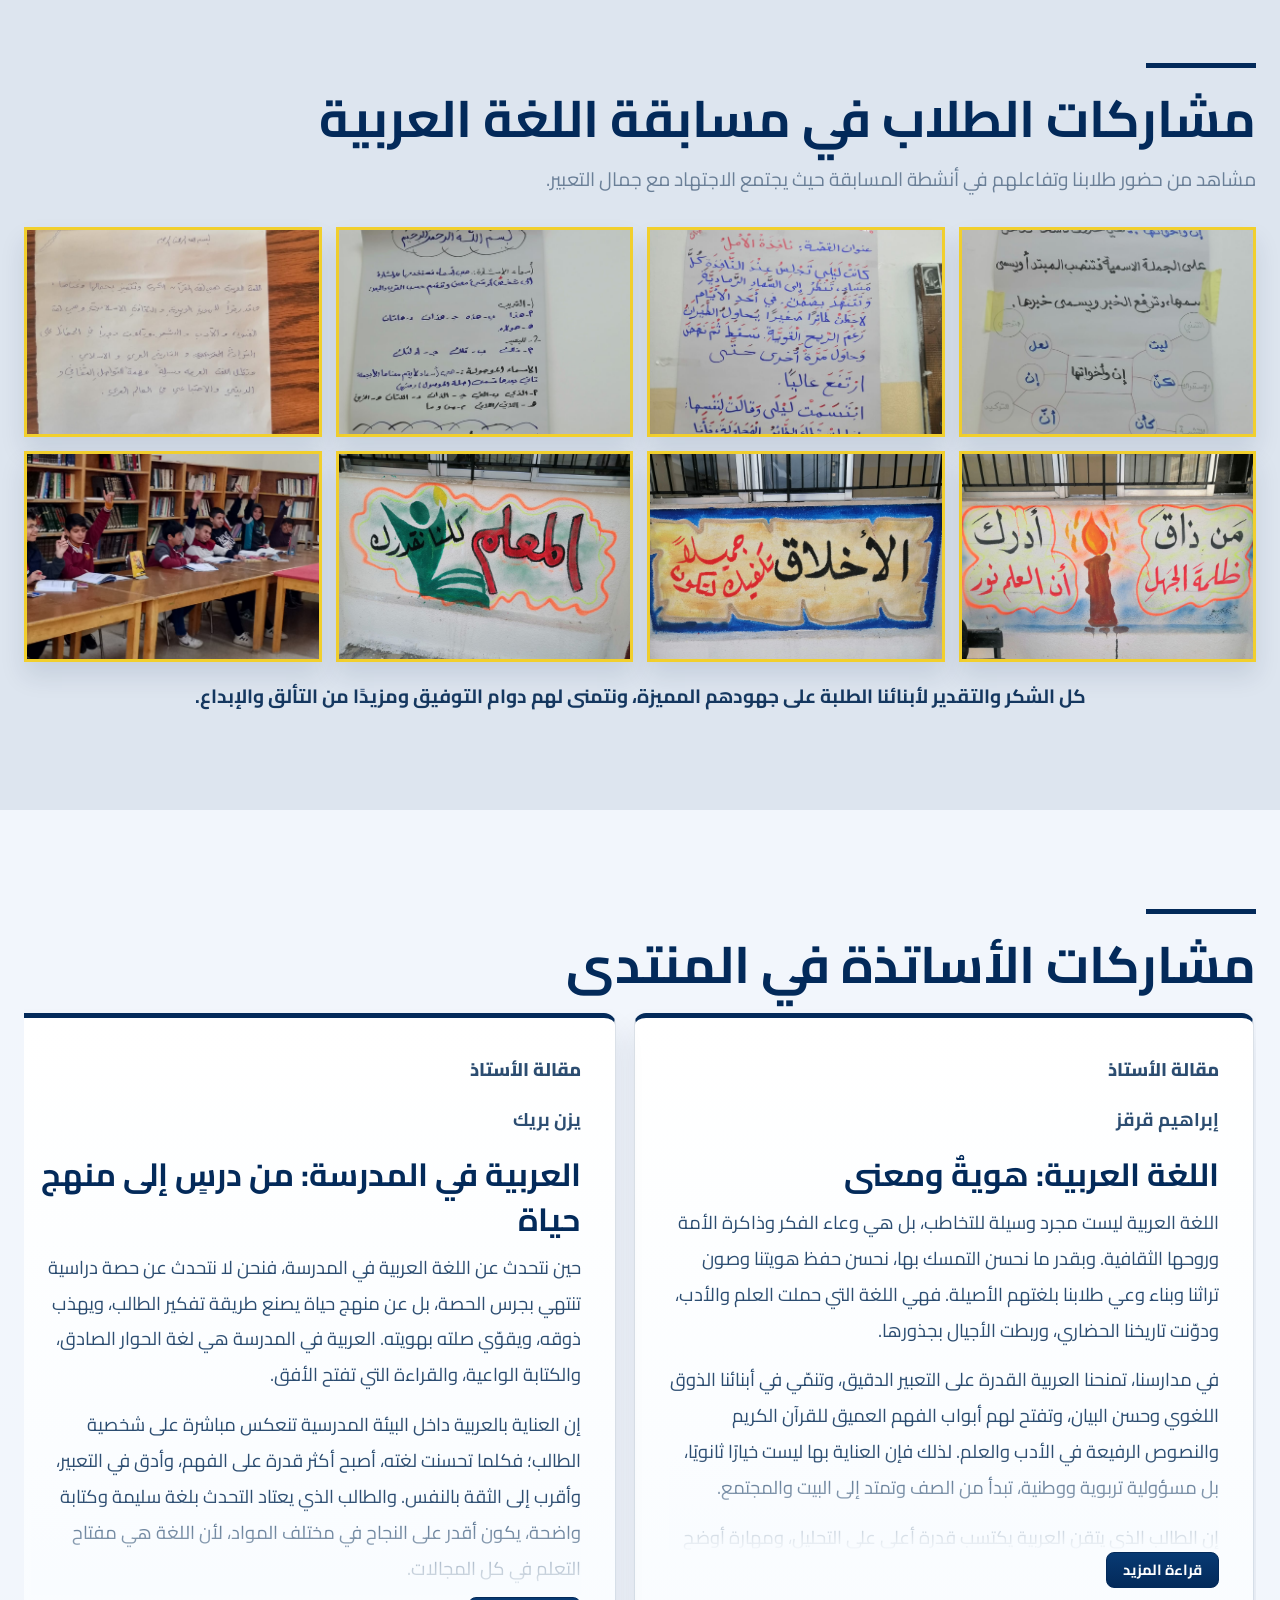
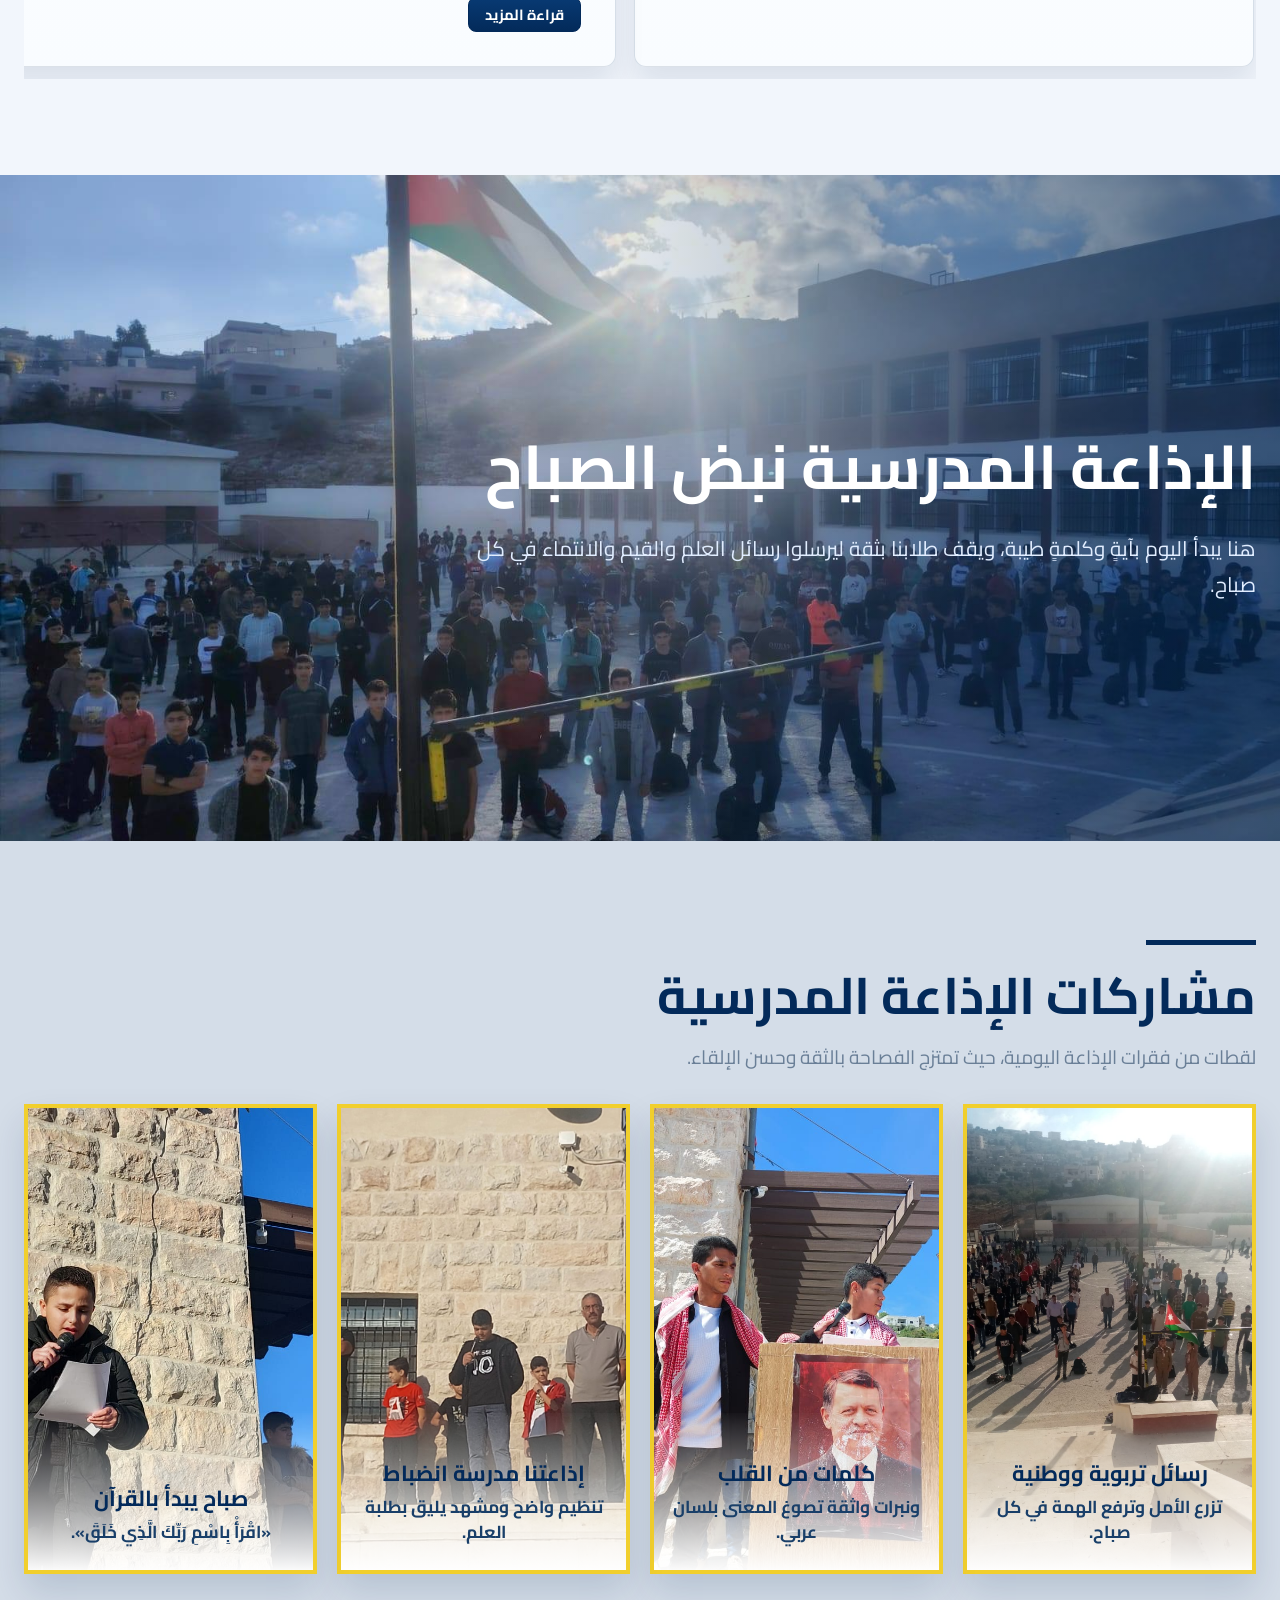
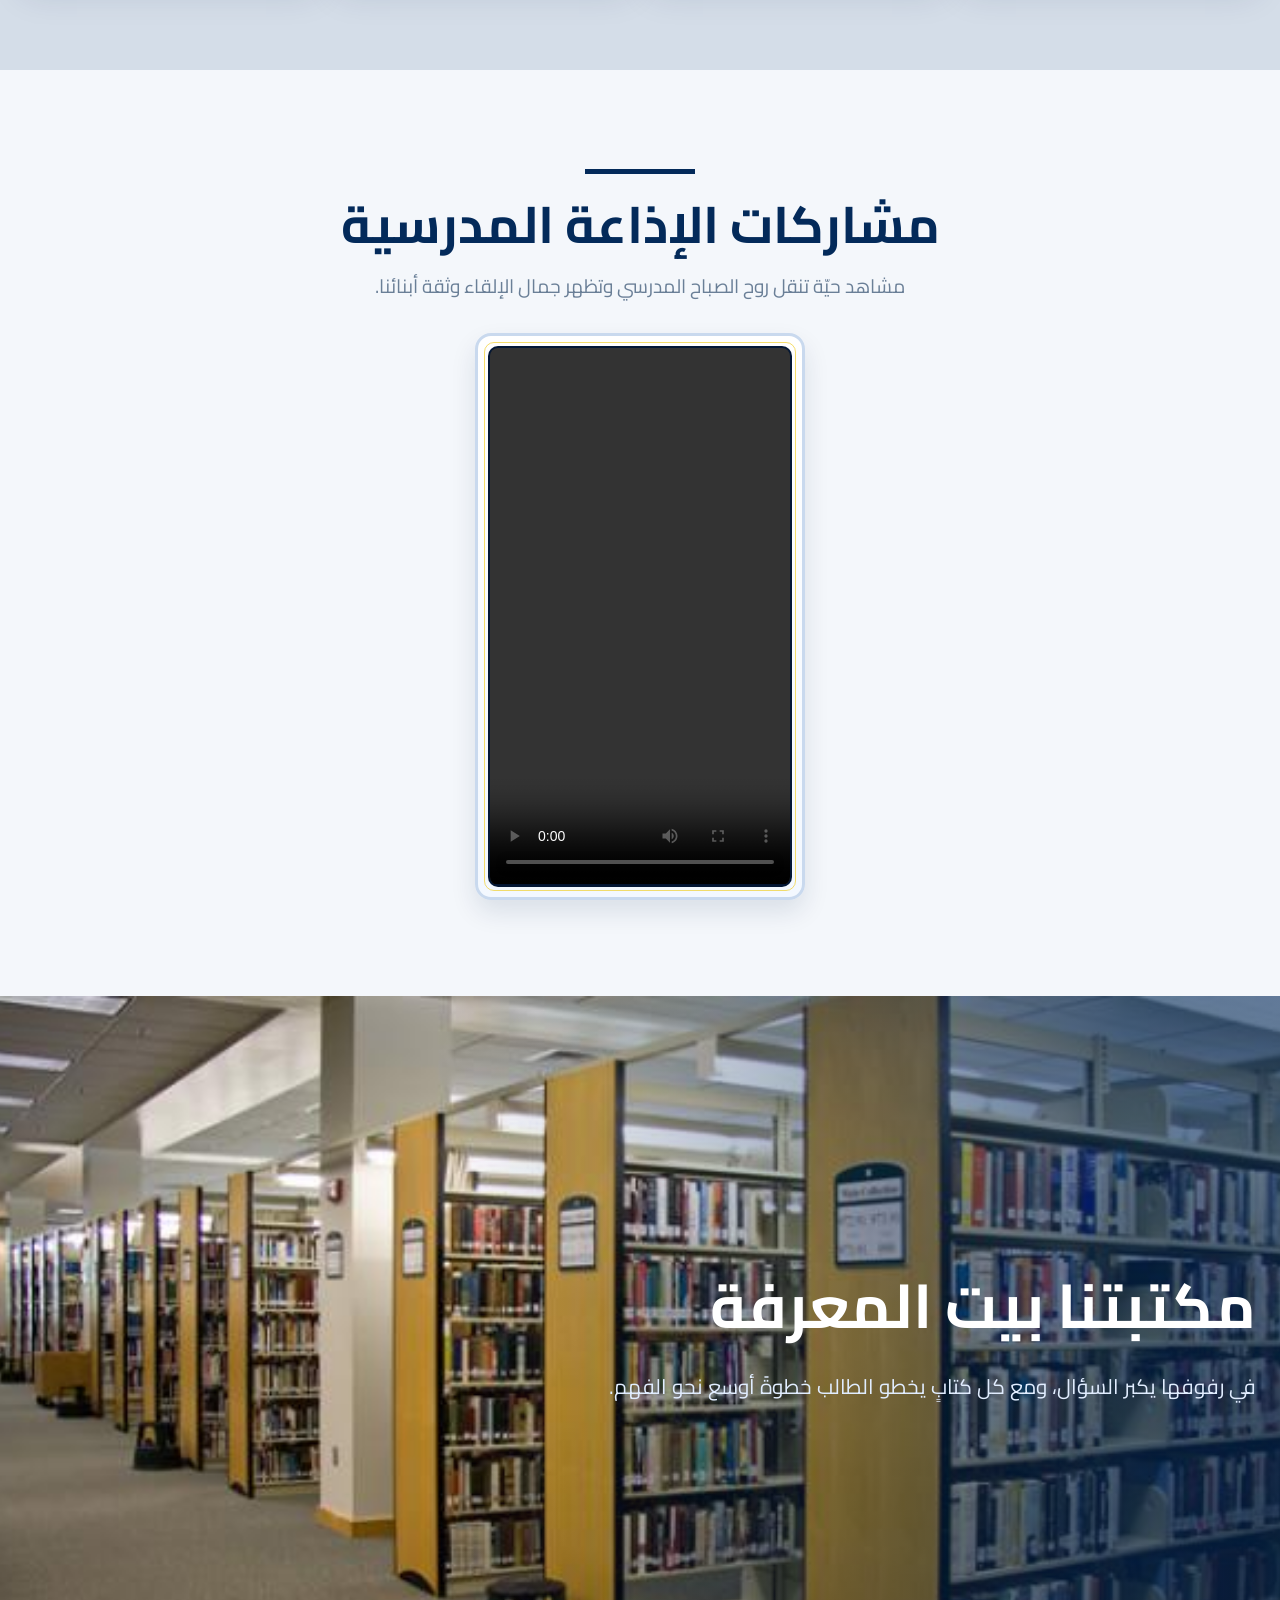
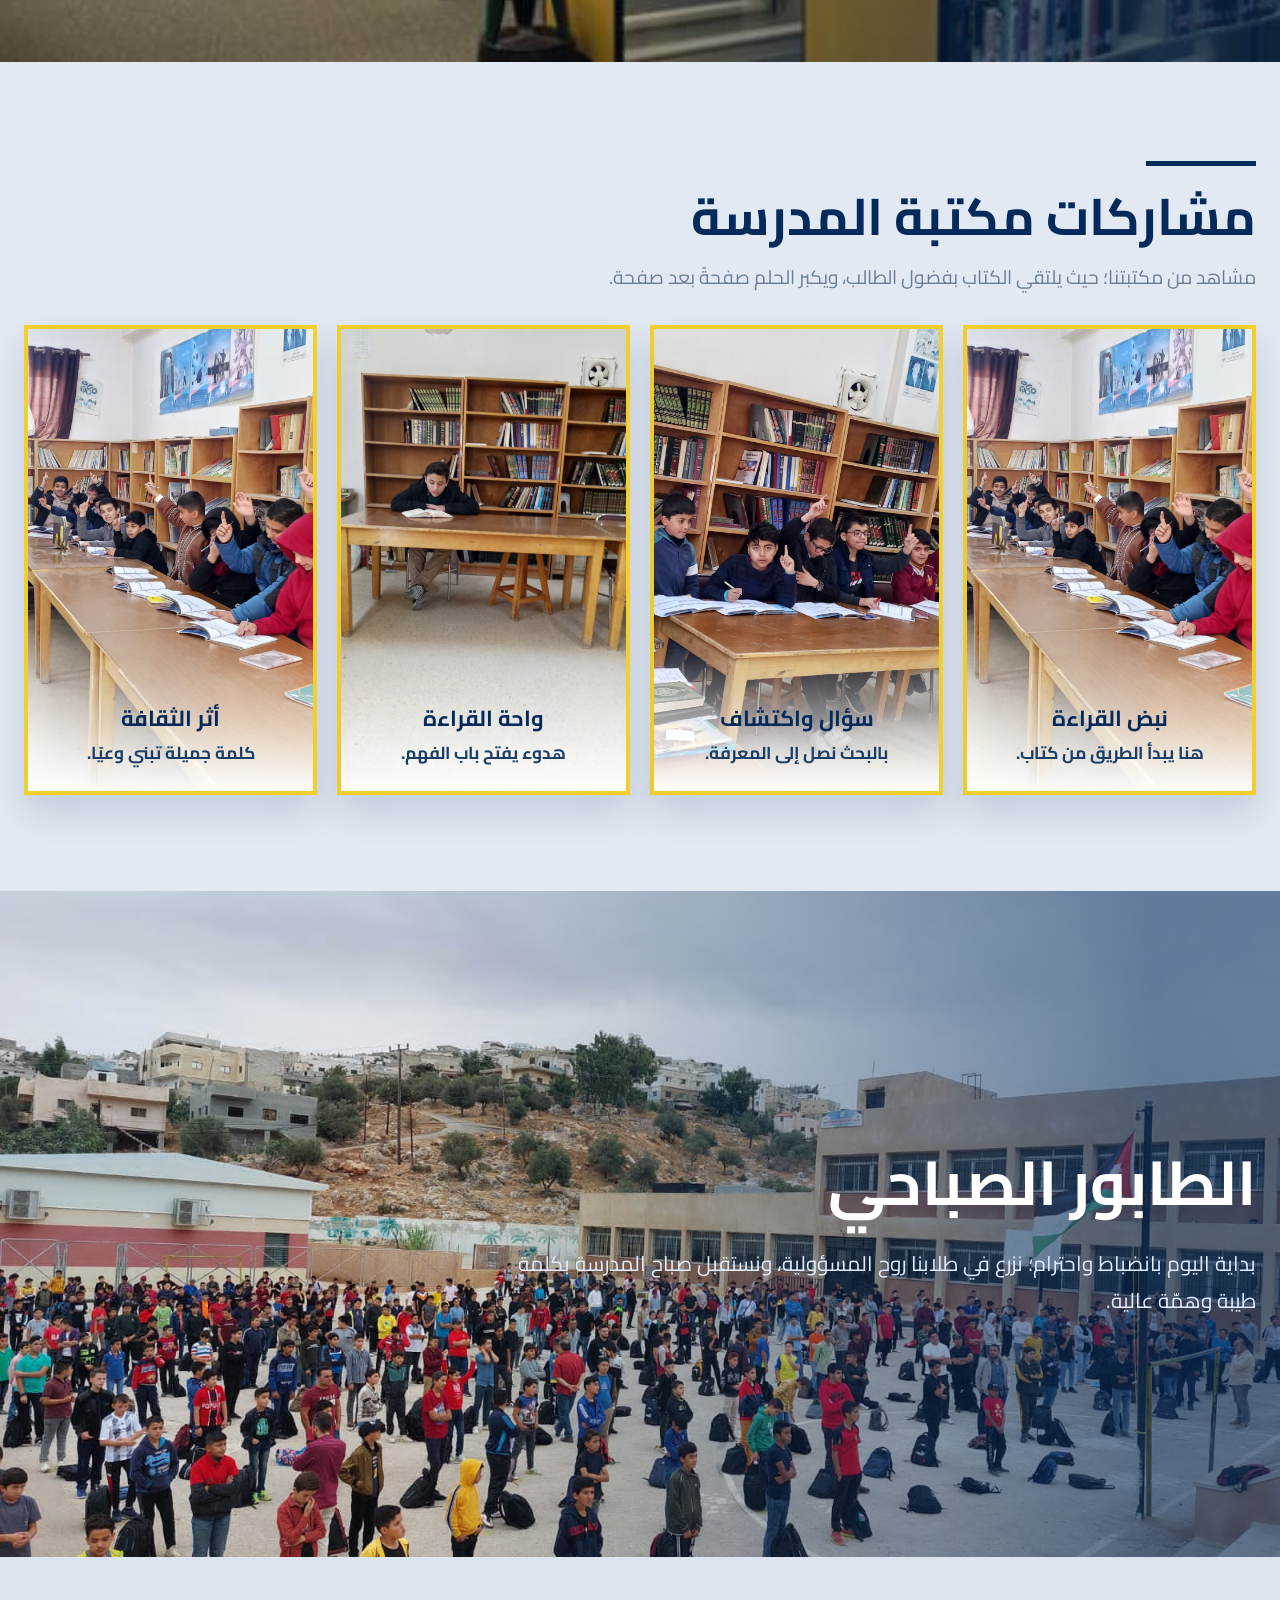
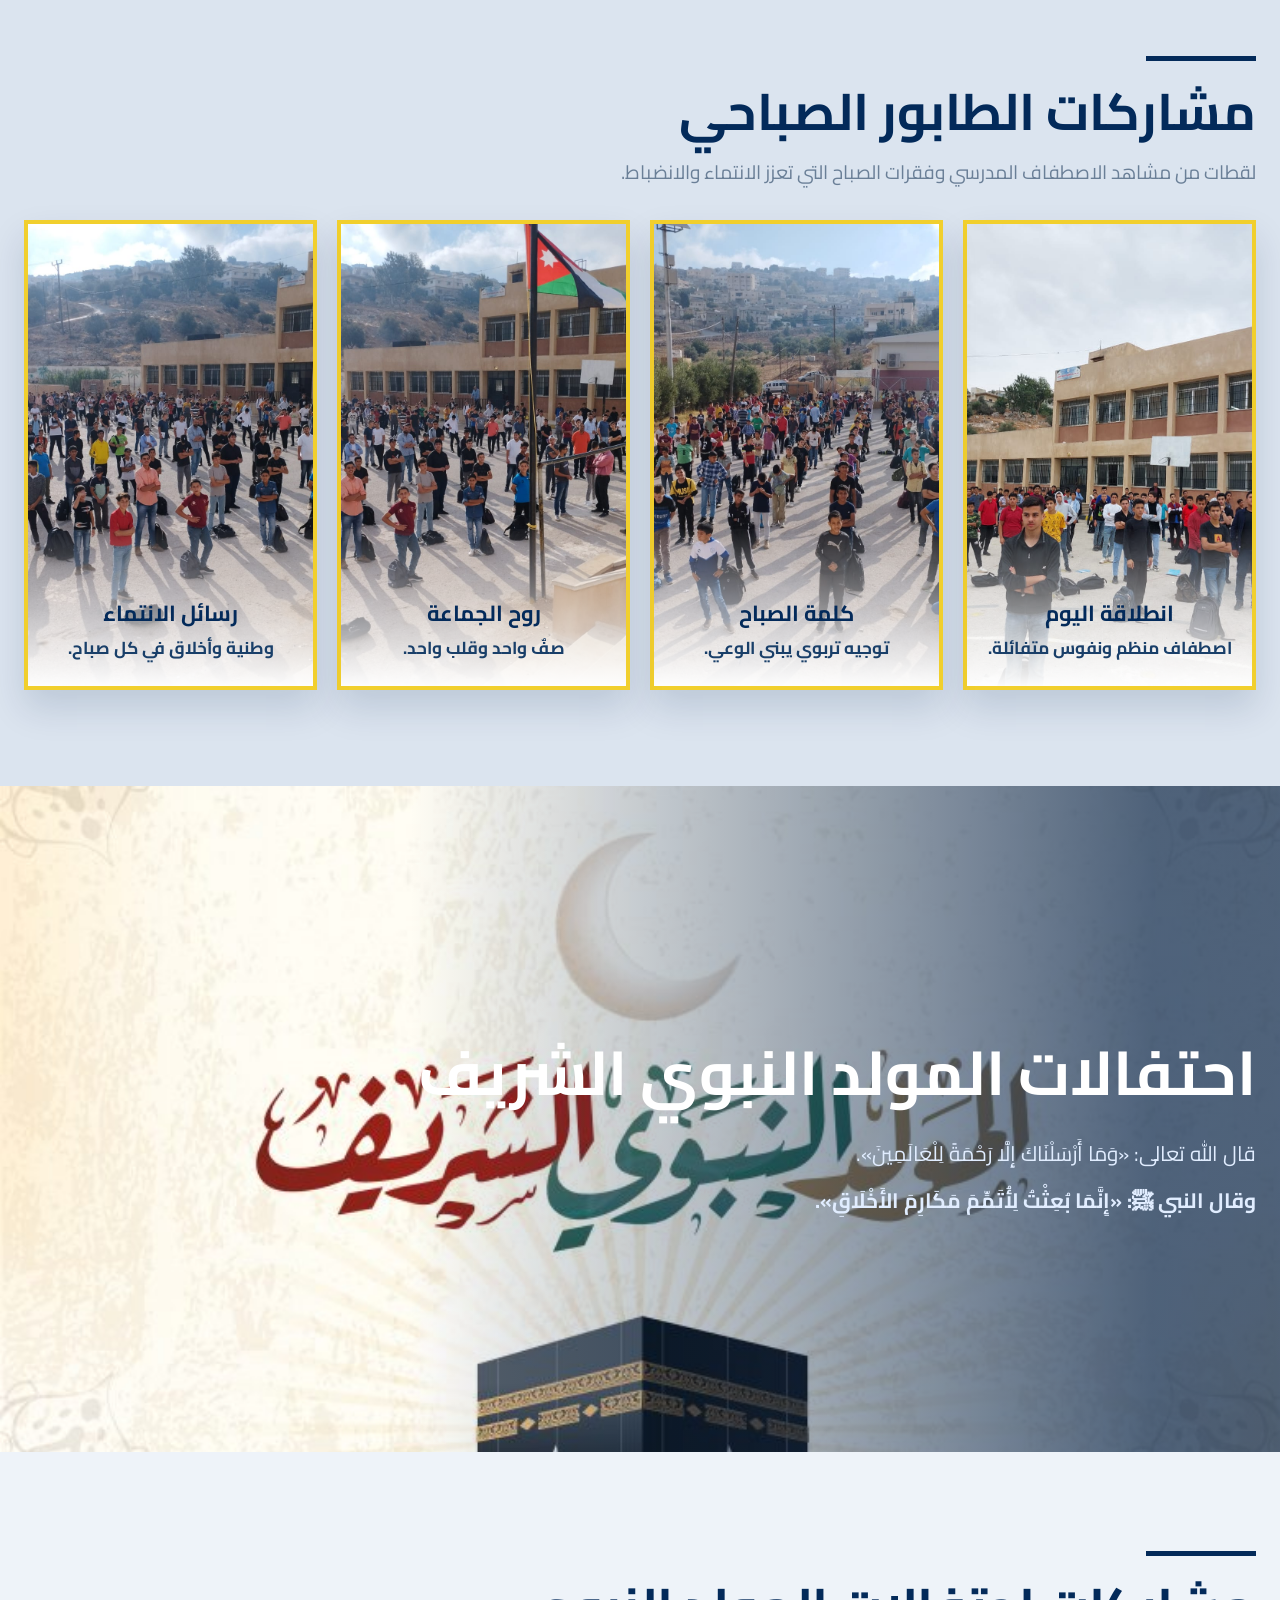
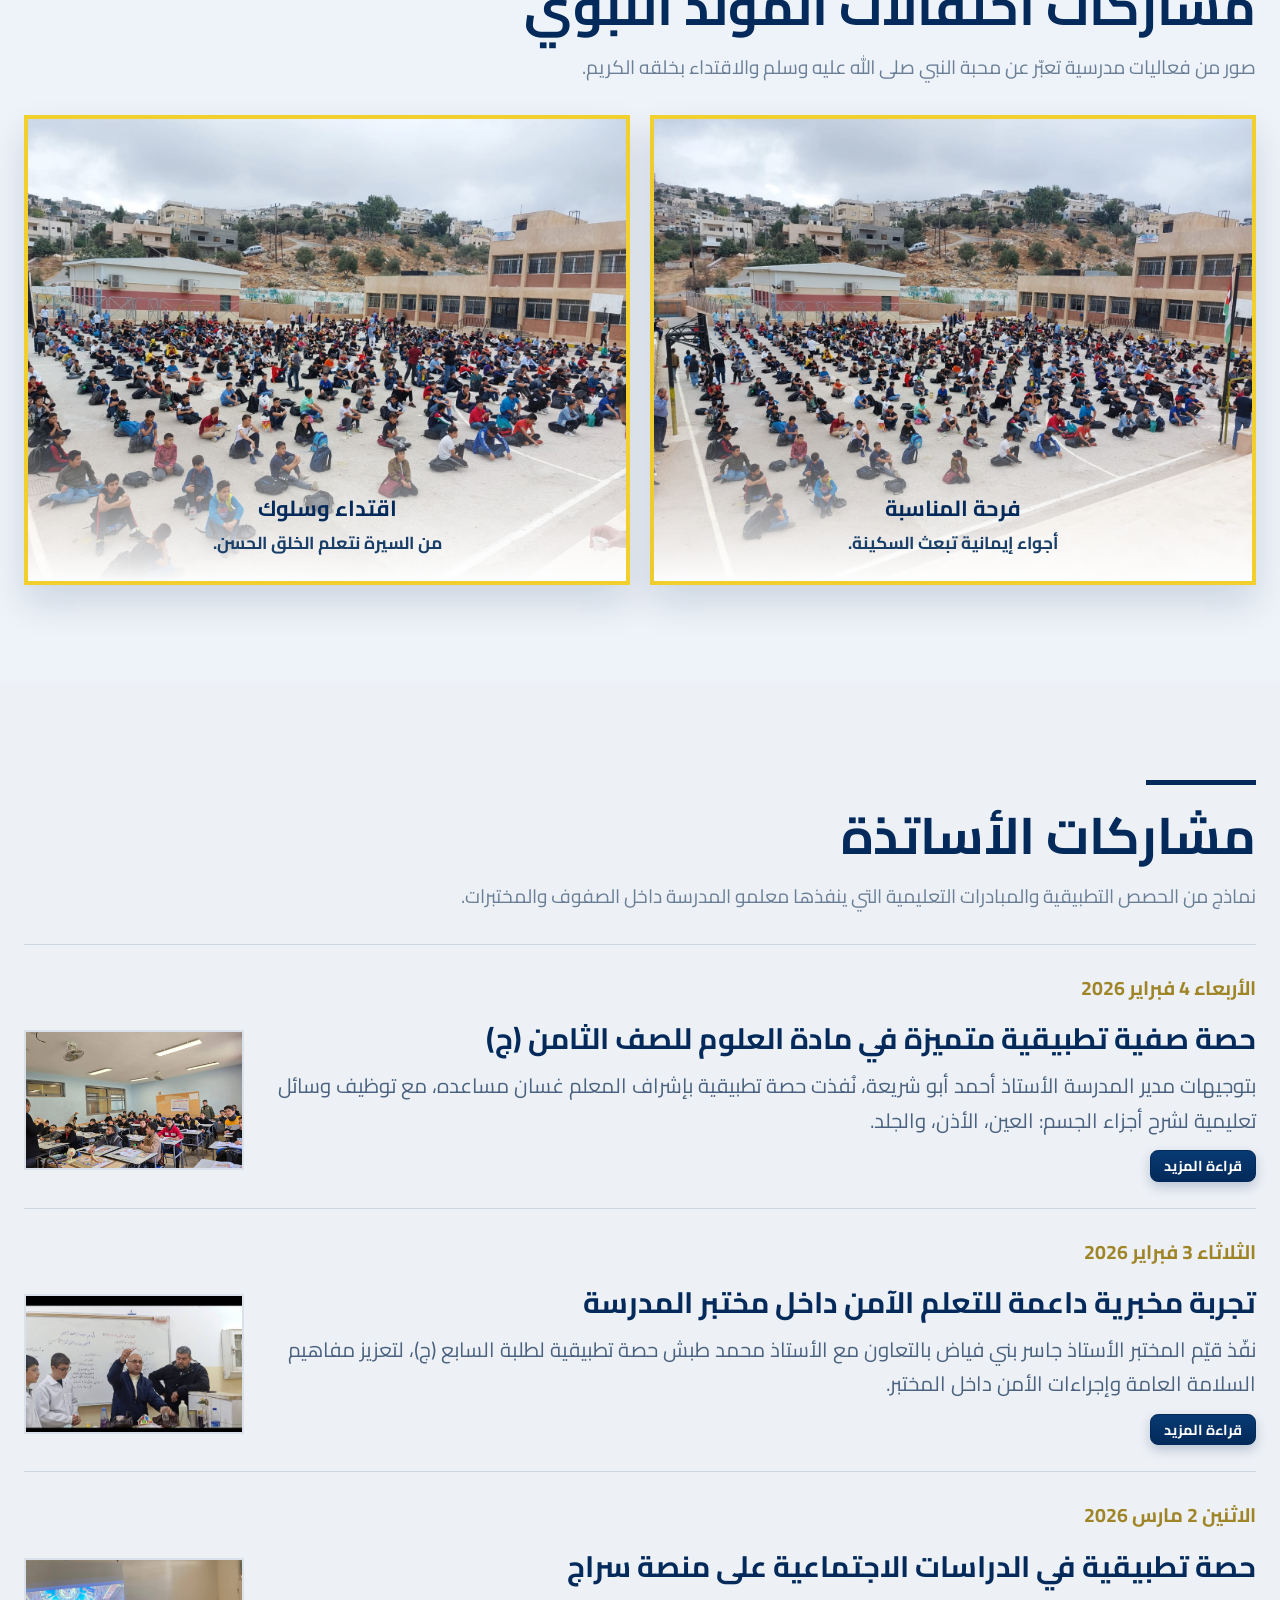
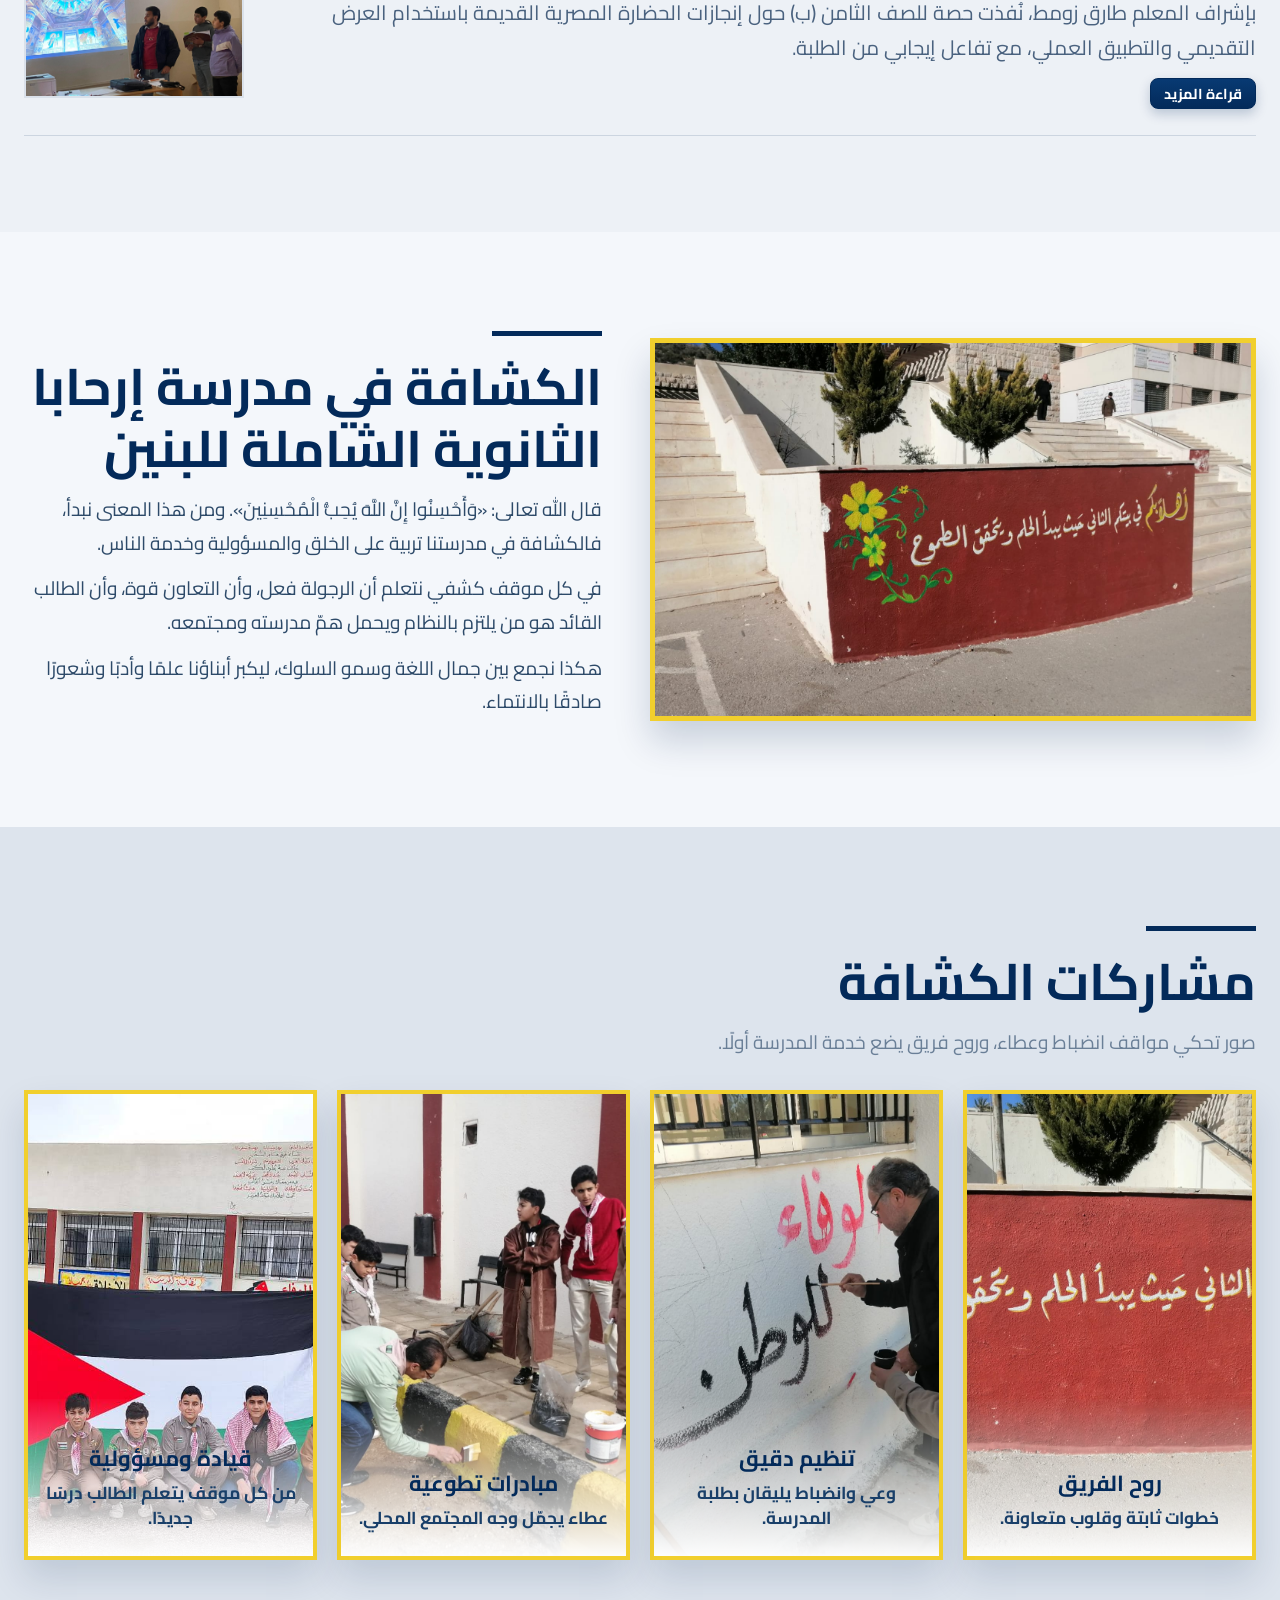
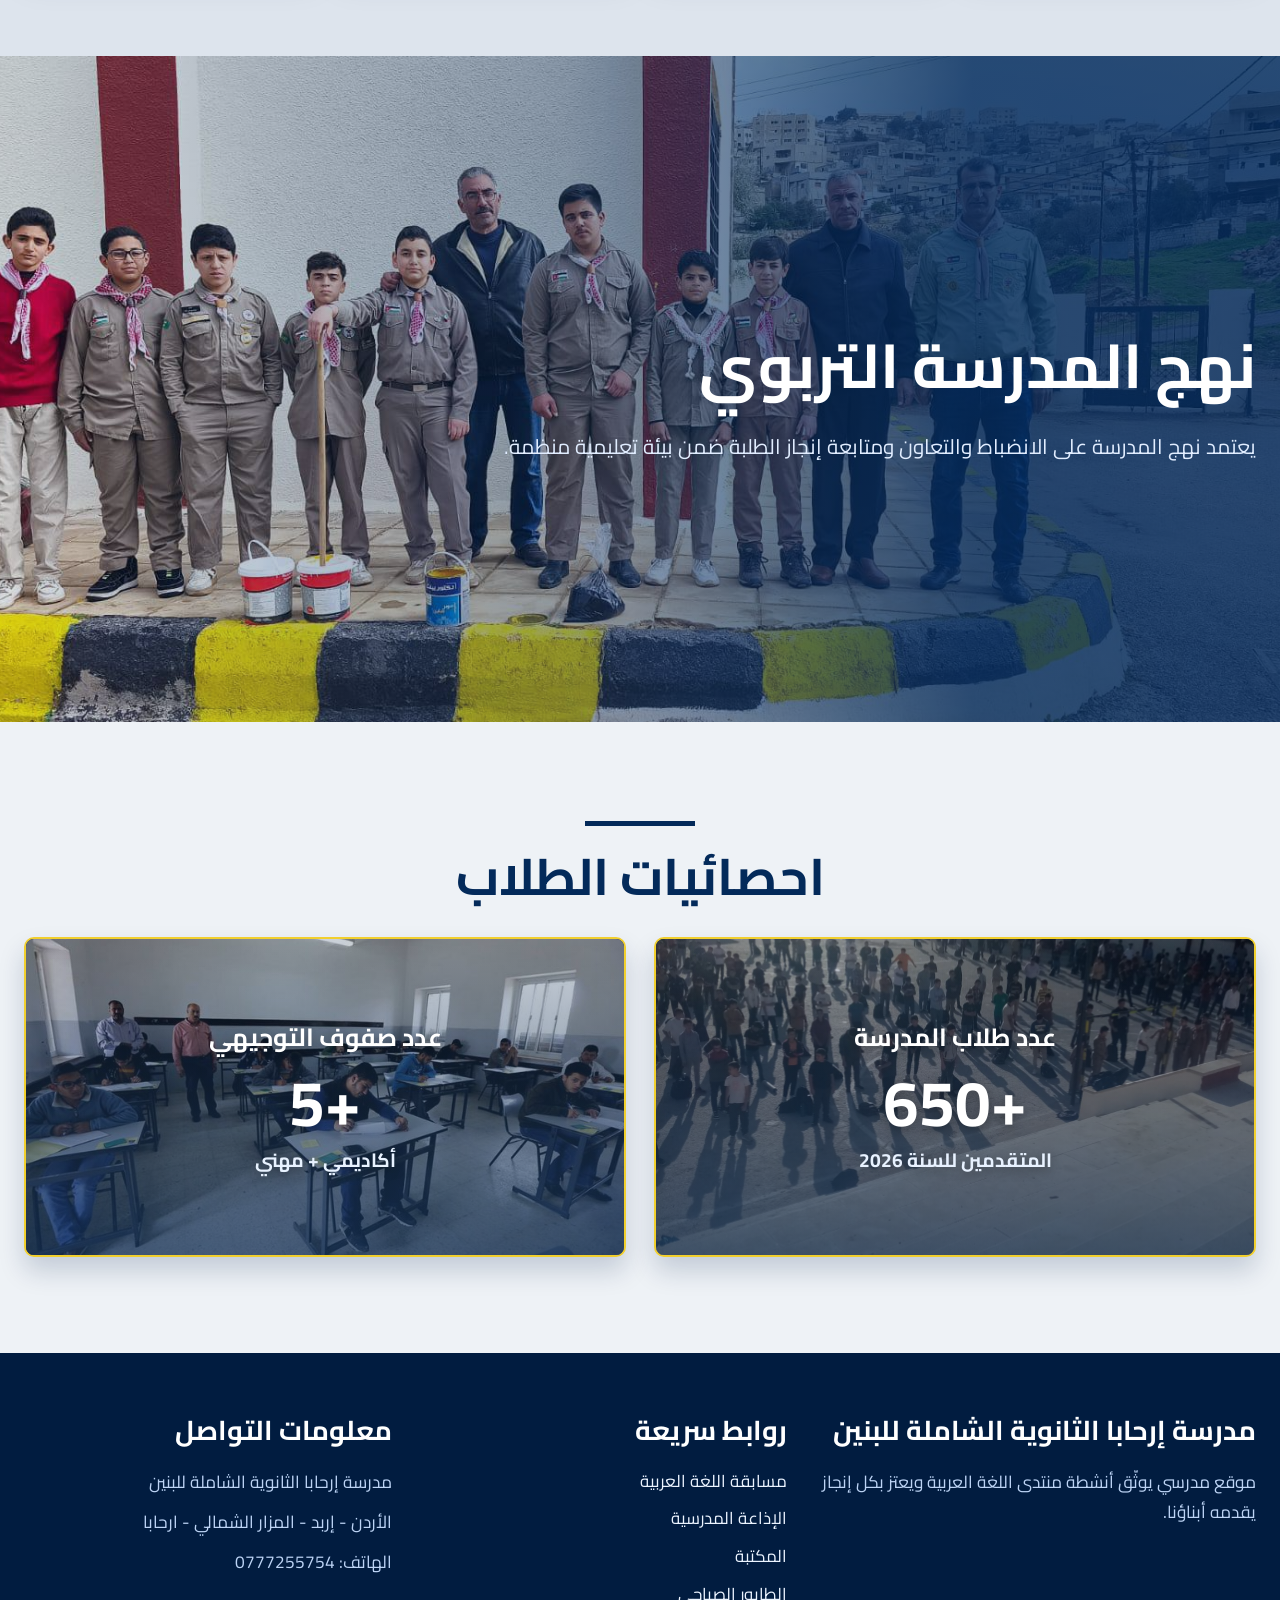
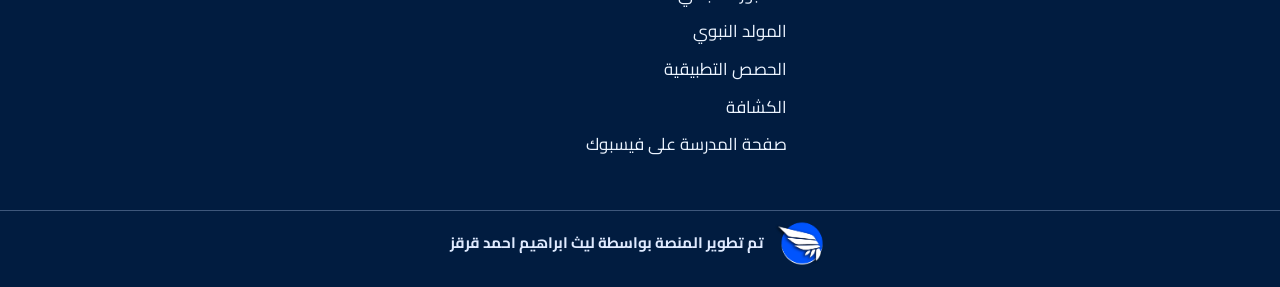
==== commit 8b2cf58b: "Add files via upload" ====
--- a/index.html
+++ b/index.html
@@ -67,12 +67,79 @@
       </a>
 
       <nav class="site-nav" id="site-nav" aria-label="التنقل الرئيسي">
-        <a href="#about-scouts">عن الكشافة</a>
-        <a href="#radio-posts">مشاركات الإذاعة</a>
-        <a href="#videos">الفيديوهات</a>
-        <a href="#library-posts">مكتبة المدرسة</a>
-        <a href="#teacher-posts">مشاركات الأساتذة</a>
-        <a href="#stats">احصائيات الطلاب</a>
+        <a href="#forum-intro">
+          <span class="nav-icon" aria-hidden="true">
+            <svg viewBox="0 0 24 24" fill="none" stroke="currentColor" stroke-width="1.8" stroke-linecap="round" stroke-linejoin="round">
+              <path d="M8 4h8v4a4 4 0 0 1-8 0V4Z"></path>
+              <path d="M6 6H4a4 4 0 0 0 4 4"></path>
+              <path d="M18 6h2a4 4 0 0 1-4 4"></path>
+              <path d="M12 12v4"></path>
+              <path d="M9 20h6"></path>
+            </svg>
+          </span>
+          <span class="nav-label">مسابقة اللغة العربية</span>
+        </a>
+        <a href="#radio-posts">
+          <span class="nav-icon" aria-hidden="true">
+            <svg viewBox="0 0 24 24" fill="none" stroke="currentColor" stroke-width="1.8" stroke-linecap="round" stroke-linejoin="round">
+              <path d="M5 10h8a4 4 0 0 1 4 4v5H9a4 4 0 0 1-4-4v-5Z"></path>
+              <path d="M17 12h2a2 2 0 0 1 2 2v3"></path>
+              <path d="M8 10V7a1 1 0 0 1 1-1h4a1 1 0 0 1 1 1v3"></path>
+            </svg>
+          </span>
+          <span class="nav-label">الإذاعة المدرسية</span>
+        </a>
+        <a href="#library-posts">
+          <span class="nav-icon" aria-hidden="true">
+            <svg viewBox="0 0 24 24" fill="none" stroke="currentColor" stroke-width="1.8" stroke-linecap="round" stroke-linejoin="round">
+              <path d="M4 5.5A2.5 2.5 0 0 1 6.5 3H20v17H6.5A2.5 2.5 0 0 0 4 22V5.5Z"></path>
+              <path d="M20 20H6.5A2.5 2.5 0 0 0 4 22"></path>
+              <path d="M8 7h8"></path>
+              <path d="M8 11h8"></path>
+            </svg>
+          </span>
+          <span class="nav-label">المكتبة</span>
+        </a>
+        <a href="#morning-posts">
+          <span class="nav-icon" aria-hidden="true">
+            <svg viewBox="0 0 24 24" fill="none" stroke="currentColor" stroke-width="1.8" stroke-linecap="round" stroke-linejoin="round">
+              <path d="M3 18h18"></path>
+              <path d="M5 18a7 7 0 0 1 14 0"></path>
+              <path d="M12 4v3"></path>
+              <path d="M7.5 6.5 9 8"></path>
+              <path d="M16.5 6.5 15 8"></path>
+            </svg>
+          </span>
+          <span class="nav-label">الطابور الصباحي</span>
+        </a>
+        <a href="#mawlid-posts">
+          <span class="nav-icon" aria-hidden="true">
+            <svg viewBox="0 0 24 24" fill="none" stroke="currentColor" stroke-width="1.8" stroke-linecap="round" stroke-linejoin="round">
+              <path d="M15 4a6.5 6.5 0 1 0 0 13 6.5 6.5 0 1 1 0-13Z"></path>
+              <path d="m17.5 7 .7 1.4 1.6.2-1.1 1.1.3 1.6-1.5-.8-1.5.8.3-1.6-1.1-1.1 1.6-.2.7-1.4Z"></path>
+            </svg>
+          </span>
+          <span class="nav-label">المولد النبوي</span>
+        </a>
+        <a href="#teacher-posts">
+          <span class="nav-icon" aria-hidden="true">
+            <svg viewBox="0 0 24 24" fill="none" stroke="currentColor" stroke-width="1.8" stroke-linecap="round" stroke-linejoin="round">
+              <path d="M9 3h6"></path>
+              <path d="M10 3v4l-4.5 8.3A3 3 0 0 0 8.1 20h7.8a3 3 0 0 0 2.6-4.7L14 7V3"></path>
+              <path d="M8 14h8"></path>
+            </svg>
+          </span>
+          <span class="nav-label">الحصص التطبيقية</span>
+        </a>
+        <a href="#about-scouts">
+          <span class="nav-icon" aria-hidden="true">
+            <svg viewBox="0 0 24 24" fill="none" stroke="currentColor" stroke-width="1.8" stroke-linecap="round" stroke-linejoin="round">
+              <path d="M12 3 5 6v6c0 4.6 2.8 7.9 7 9 4.2-1.1 7-4.4 7-9V6l-7-3Z"></path>
+              <path d="m9 12 2 2 4-4"></path>
+            </svg>
+          </span>
+          <span class="nav-label">الكشافة</span>
+        </a>
       </nav>
 
       <button class="menu-toggle" type="button" aria-controls="site-nav" aria-expanded="false" aria-label="فتح القائمة">
@@ -82,6 +149,7 @@
       </button>
     </div>
   </header>
+  <div class="nav-backdrop" id="nav-backdrop" aria-hidden="true"></div>
 
   <main>
     <section class="hero reveal">
@@ -734,10 +802,10 @@
       <img src="./صور/main3.jpg" alt="الصورة الرئيسية الثالثة">
       <div class="banner-overlay">
         <div class="container">
-          <h2>مدرستنا منارة علمٍ وأدب</h2>
-          <p>
-            «وَقُلِ اعْمَلُوا فَسَيَرَى اللَّهُ عَمَلَكُمْ» شعار نعيشه كل يوم، فنُخلص في العمل
-            ونحتفي بإنجاز أبنائنا.
+          <h2>نهج المدرسة التربوي</h2>
+          <p>
+            يعتمد نهج المدرسة على الانضباط والتعاون ومتابعة إنجاز الطلبة
+            ضمن بيئة تعليمية منظمة.
           </p>
         </div>
       </div>
@@ -764,8 +832,8 @@
           <article class="stat-card" style="--stat-image: url('./صور/2sjpg.jpg');">
             <div class="stat-content">
               <p class="stat-label">عدد صفوف التوجيهي</p>
-              <h3>10+</h3>
-              <p class="stat-note">على نظام توزيع الحقول الجديد</p>
+              <h3>5+</h3>
+              <p class="stat-note">أكاديمي + مهني</p>
             </div>
           </article>
         </div>
@@ -784,11 +852,13 @@
       </div>
       <div class="footer-col">
         <h3>روابط سريعة</h3>
-        <a href="#about-scouts">عن الكشافة</a>
-        <a href="#radio-posts">مشاركات الإذاعة</a>
-        <a href="#videos">الفيديوهات</a>
-        <a href="#library-posts">مكتبة المدرسة</a>
-        <a href="#teacher-posts">مشاركات الأساتذة</a>
+        <a href="#forum-intro">مسابقة اللغة العربية</a>
+        <a href="#radio-posts">الإذاعة المدرسية</a>
+        <a href="#library-posts">المكتبة</a>
+        <a href="#morning-posts">الطابور الصباحي</a>
+        <a href="#mawlid-posts">المولد النبوي</a>
+        <a href="#teacher-posts">الحصص التطبيقية</a>
+        <a href="#about-scouts">الكشافة</a>
         <a href="https://web.facebook.com/profile.php?id=100057441309227&sk" target="_blank" rel="noopener noreferrer">صفحة المدرسة على فيسبوك</a>
       </div>
       <div class="footer-col">
--- a/styles.css
+++ b/styles.css
@@ -83,15 +83,44 @@
   justify-self: center;
   display: flex;
   align-items: center;
-  gap: 20px;
+  justify-content: center;
+  gap: 12px;
+  max-width: 100%;
+  overflow-x: auto;
+  scrollbar-width: none;
 }
 
 .site-nav a {
   position: relative;
+  display: inline-flex;
+  align-items: center;
+  gap: 8px;
   color: var(--kuwait-blue);
   font-weight: 700;
-  font-size: 1.04rem;
+  font-size: clamp(0.86rem, 0.9vw, 1rem);
   padding: 6px 2px;
+  line-height: 1.25;
+  white-space: nowrap;
+  flex: 0 0 auto;
+}
+
+.site-nav::-webkit-scrollbar {
+  display: none;
+}
+
+.nav-icon {
+  display: none;
+  color: currentColor;
+}
+
+.nav-label {
+  display: inline-block;
+}
+
+.nav-icon svg {
+  width: 18px;
+  height: 18px;
+  display: block;
 }
 
 .site-nav a::after {
@@ -142,6 +171,27 @@
 
 .top-header.menu-open .menu-toggle span:nth-child(3) {
   transform: translateY(-8px) rotate(-45deg);
+}
+
+body.body-menu-open {
+  overflow: hidden;
+}
+
+.nav-backdrop {
+  position: fixed;
+  inset: 0;
+  z-index: 1190;
+  background: rgba(1, 18, 40, 0.42);
+  opacity: 0;
+  visibility: hidden;
+  pointer-events: none;
+  transition: opacity 0.25s ease, visibility 0.25s ease;
+}
+
+.top-header.menu-open + .nav-backdrop {
+  opacity: 1;
+  visibility: visible;
+  pointer-events: auto;
 }
 
 .hero {
@@ -1298,32 +1348,61 @@
 
   .menu-toggle {
     display: inline-flex;
+    z-index: 1302;
   }
 
   .site-nav {
-    position: absolute;
-    top: calc(100% + 10px);
+    position: fixed;
+    top: 0;
     right: 0;
-    width: min(360px, calc(100vw - 30px));
-    display: grid;
-    gap: 6px;
-    padding: 12px;
-    border-radius: 12px;
-    border: 1px solid rgba(3, 42, 90, 0.16);
+    width: min(320px, 82vw);
+    height: 100dvh;
+    display: flex;
+    flex-direction: column;
+    align-items: stretch;
+    justify-content: flex-start;
+    gap: 8px;
+    padding: 20px 14px;
+    border-left: 1px solid rgba(3, 42, 90, 0.14);
     background: #ffffff;
-    box-shadow: 0 18px 34px rgba(2, 35, 76, 0.16);
-    opacity: 0;
-    visibility: hidden;
+    box-shadow: -18px 0 34px rgba(2, 35, 76, 0.2);
+    opacity: 1;
+    visibility: visible;
     pointer-events: none;
-    transform: translateY(-8px);
-    transition: opacity 0.25s ease, transform 0.25s ease, visibility 0.25s ease;
+    transform: translateX(105%);
+    transition: transform 0.3s ease;
+    z-index: 1301;
+    overflow-y: auto;
   }
 
   .site-nav a {
-    font-size: 1rem;
+    font-size: 0.95rem;
     padding: 10px 12px;
     border-radius: 8px;
     background: #f1f6ff;
+    white-space: normal;
+    justify-content: flex-start;
+    gap: 10px;
+    min-height: 44px;
+  }
+
+  .nav-icon {
+    display: inline-flex;
+    align-items: center;
+    justify-content: center;
+    width: 24px;
+    flex: 0 0 24px;
+    font-size: 1rem;
+    line-height: 1;
+  }
+
+  .nav-icon svg {
+    width: 20px;
+    height: 20px;
+  }
+
+  .nav-label {
+    line-height: 1.3;
   }
 
   .site-nav a::after {
@@ -1331,10 +1410,8 @@
   }
 
   .top-header.menu-open .site-nav {
-    opacity: 1;
-    visibility: visible;
     pointer-events: auto;
-    transform: translateY(0);
+    transform: translateX(0);
   }
 
   .hero,
